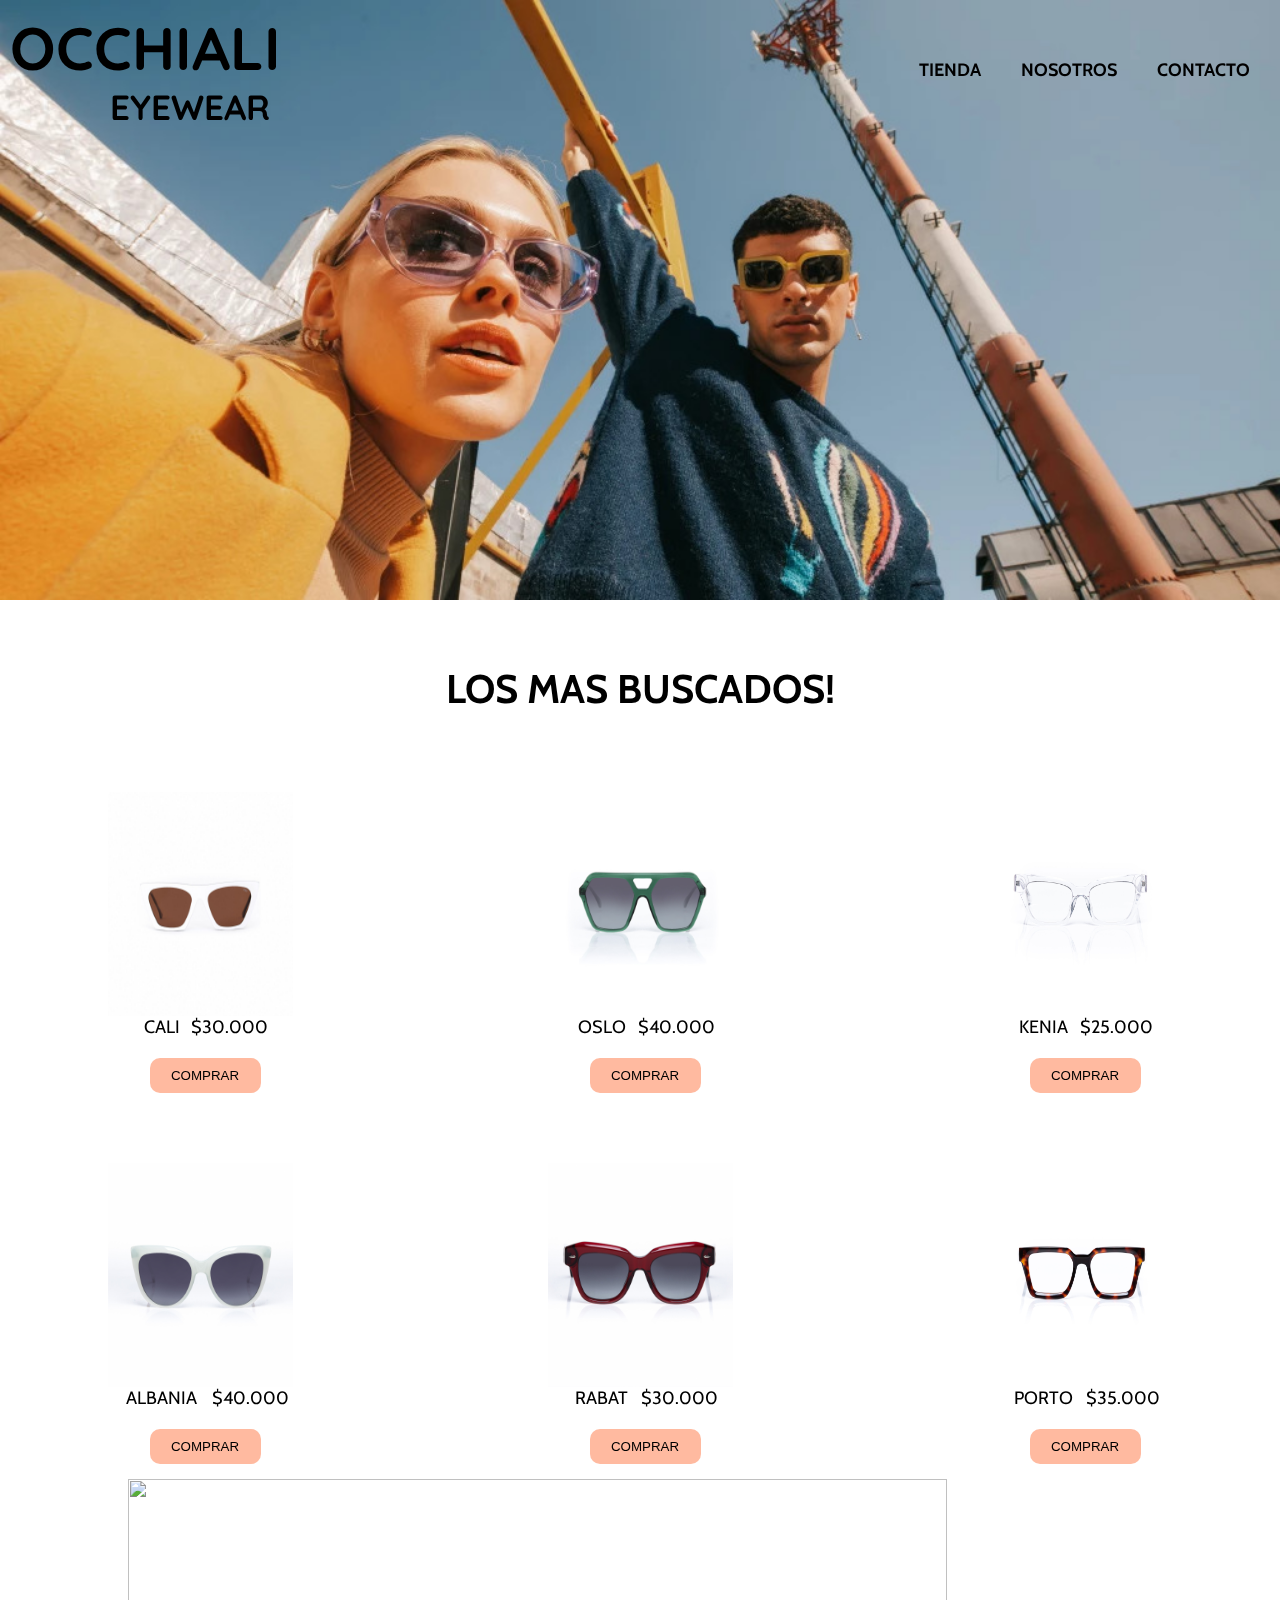
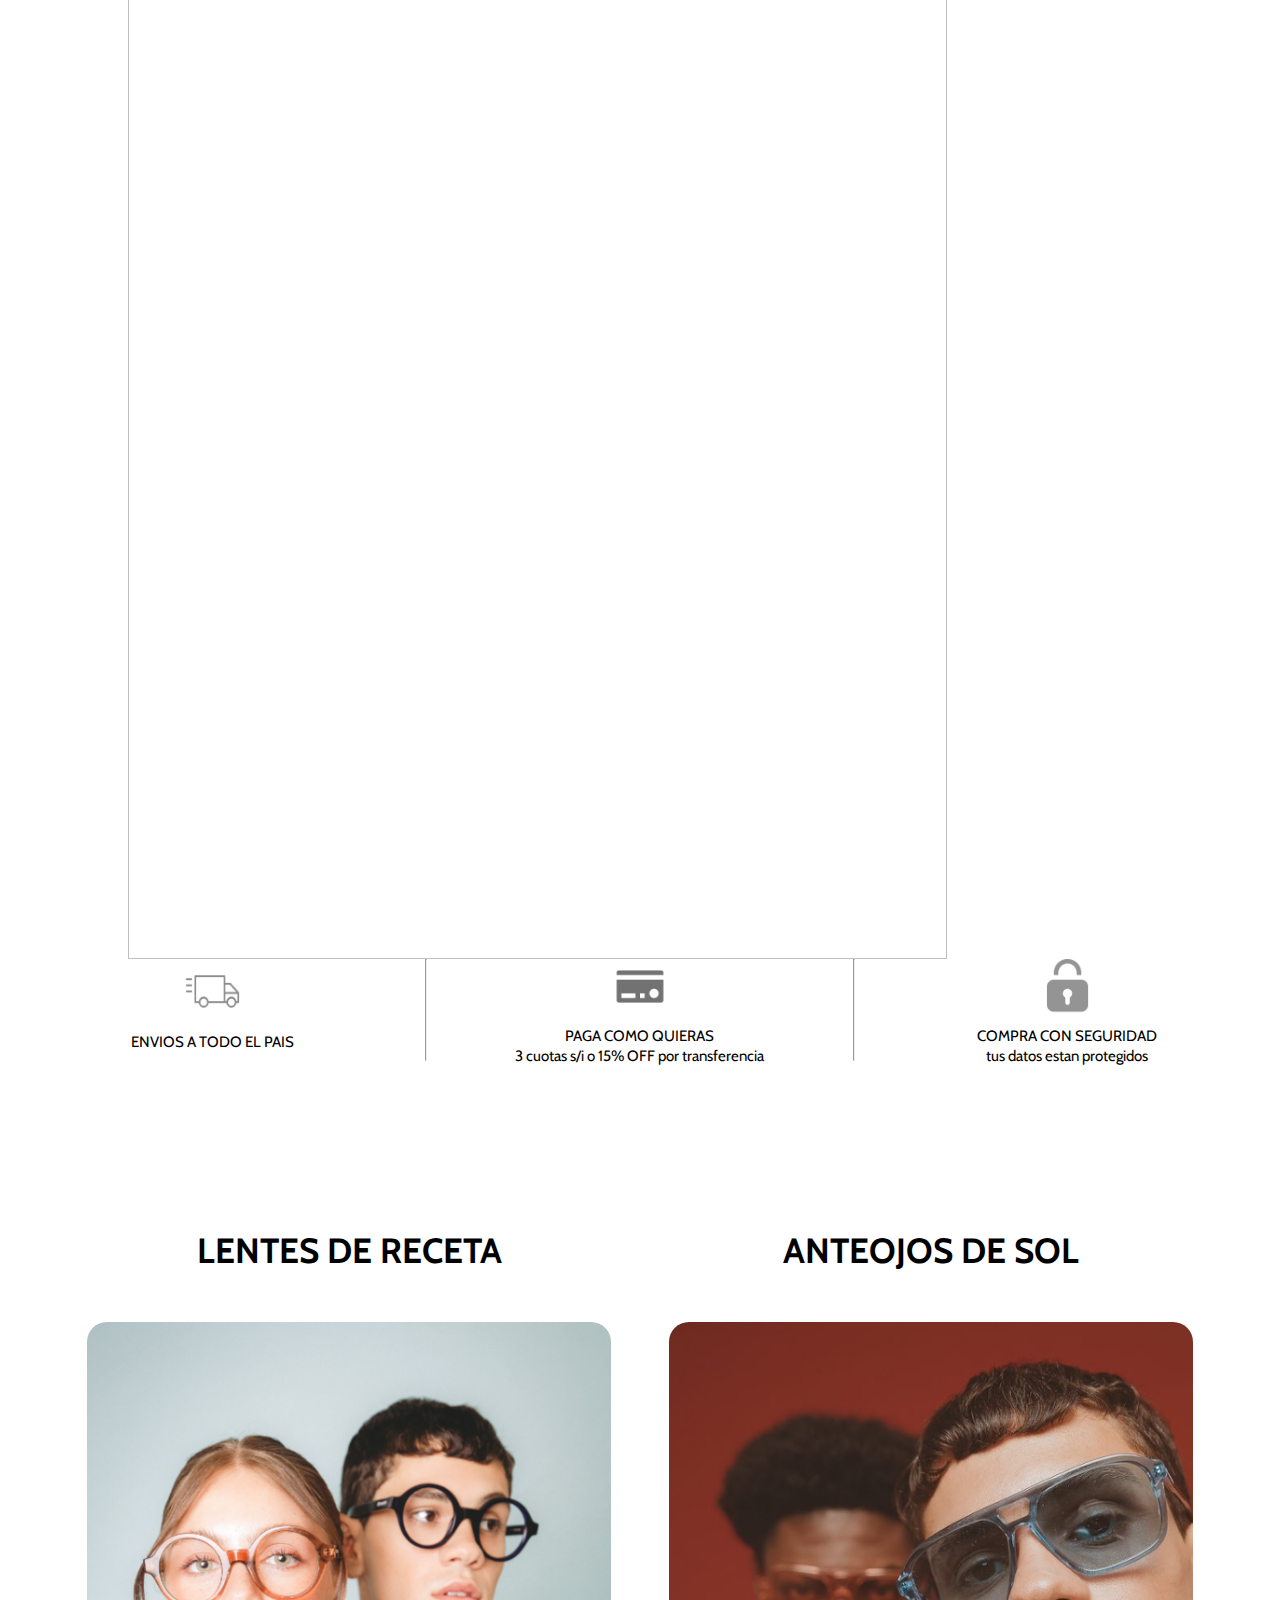
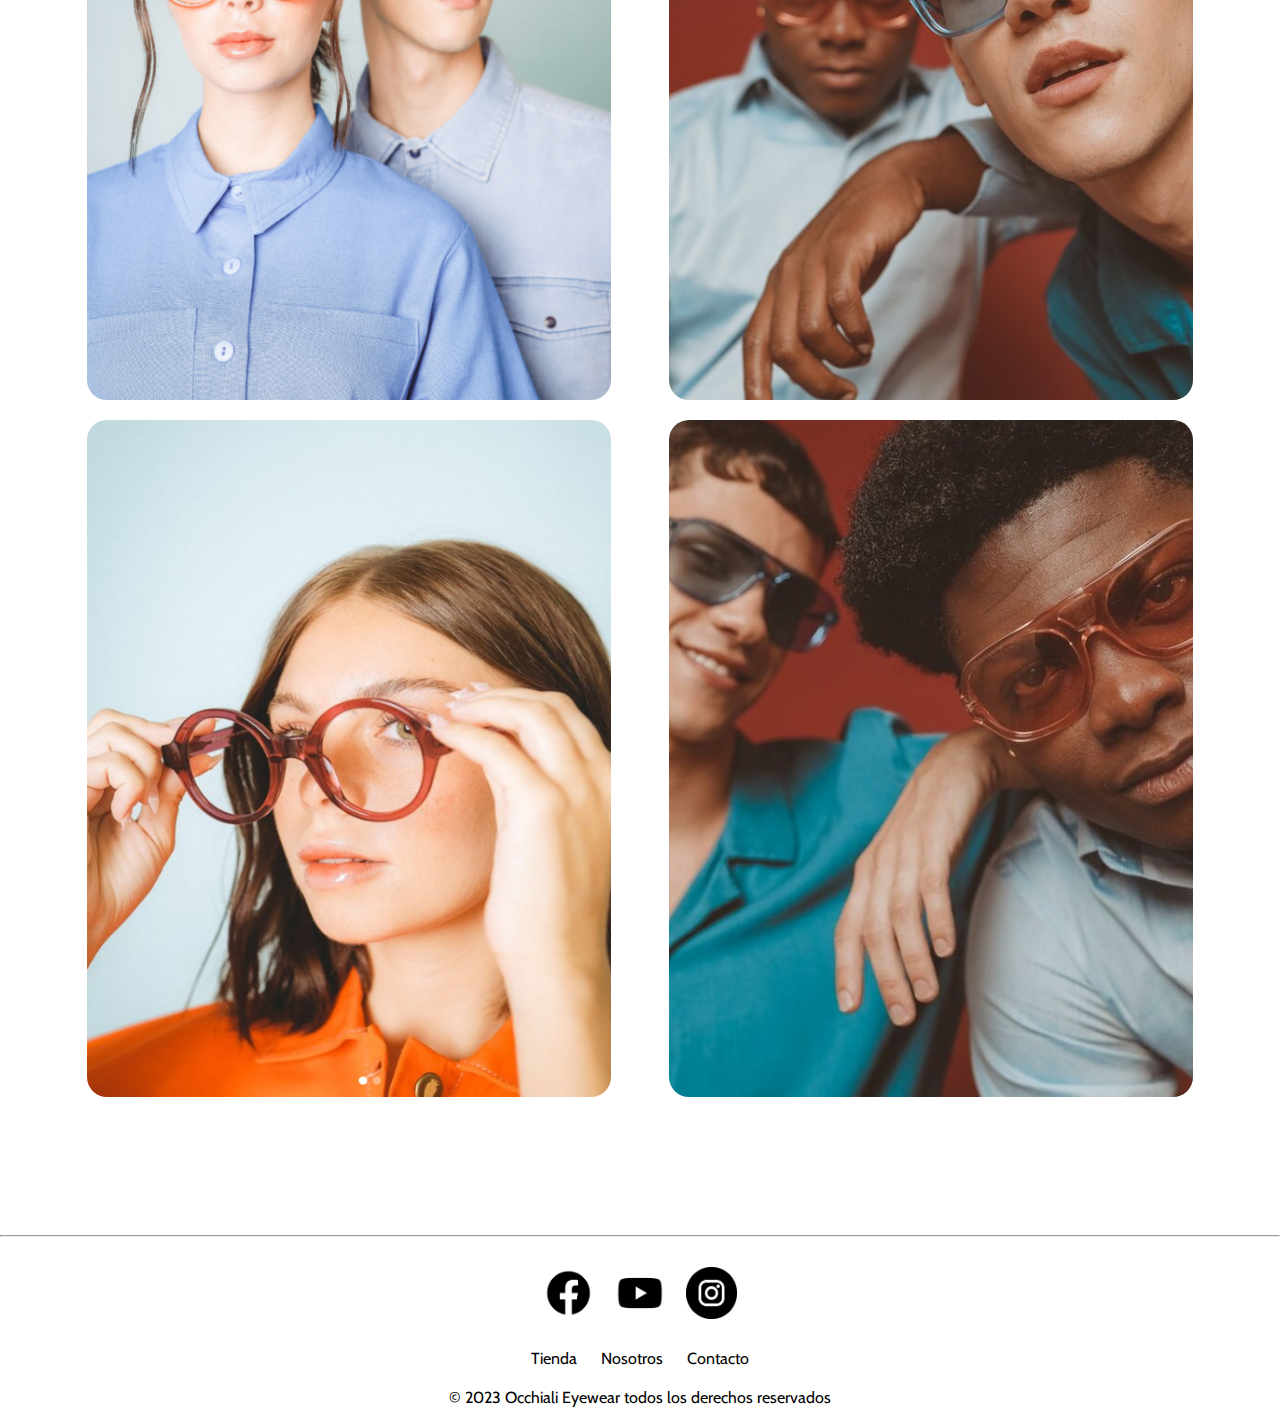
==== index.html @ 8b7335c8 "Inicio del index, actualizacion a responsive, inicio de page tienda" ====
<!DOCTYPE html>
<html lang="en">

<head>
    <meta charset="UTF-8">
    <meta http-equiv="X-UA-Compatible" content="IE=edge">
    <meta name="viewport" content="width=device-width, initial-scale=1.0">
    <!-- GOOGLE FONT -->
    <link rel="preconnect" href="https://fonts.googleapis.com">
    <link rel="preconnect" href="https://fonts.gstatic.com" crossorigin>
    <link href="https://fonts.googleapis.com/css2?family=Cabin:wght@500&display=swap" rel="stylesheet">
    <!-- ANIMACIONES -->
    <link href="https://unpkg.com/aos@2.3.1/dist/aos.css" rel="stylesheet">
    <!-- GOOGLE FONT -->
    <link rel="preconnect" href="https://fonts.googleapis.com">
    <link rel="preconnect" href="https://fonts.gstatic.com" crossorigin>
    <link href="https://fonts.googleapis.com/css2?family=Quicksand:wght@600&display=swap" rel="stylesheet">
    <link rel="shortcout icon" href="./img/icono.png">
    <!-- CSS -->
    <link rel="stylesheet" href="./css/style.css">
    <title>OCCHIALI EYEWEAR</title>
</head>

<body>

    <header>

        <!-- NAVEGADOR -->

        <nav data-aos="fade-right" data-aos-delay="130" data-aos-duration="1000" data-aos-easing="ease-in-out">

            <!-- TITULOS -->

            <div class="contenedorTitulo">
                <h1 class="titulo">OCCHIALI</h1>
                <h2 class="tituloDos">EYEWEAR</h2>
            </div>
            <ul>
                <li><a href="./pages/tienda.html" class="paginas">TIENDA</a></li>
                <li><a href="" class="paginas">NOSOTROS</a></li>
                <li><a href="" class="paginas">CONTACTO</a></li>
            </ul>
        </nav>

    </header>

    <!-- GRILLAS CON LOS LENTES MAS BUSCADOS  -->

    <div class="contenedorBuscado" data-aos="fade-right" data-aos-delay="130" data-aos-duration="1000"
        data-aos-easing="ease-in-out">
        <h3 class="buscado">LOS MAS BUSCADOS!</h3>
    </div>

    <main data-aos="fade-right" data-aos-delay="130" data-aos-duration="1000" data-aos-easing="ease-in-out">
        <div class="loMasBuscado">
            <div class="contenedorImg">
                <img src="./img/CALI.jpg" alt="CALI" class="imgBuscado">
                <img src="./img/CALI-DOS.jpg" alt="CALI" class="imgBuscado">
            </div>
            <div class="contenedorDescripcion">
                <p class="descripcion">CALI</p>
                <p class="descripcion">$30.000</p>
            </div>
            <button class="comprar">COMPRAR</button>
        </div>
        <div class="loMasBuscado">
            <div class="contenedorImg">
                <img src="./img/Oslo-C2-T1.jpg" alt="OSLO" class="imgBuscado">
                <img src="./img/Oslo-C2-T2.jpg" alt="OSLO" class="imgBuscado">
            </div>
            <div class="contenedorDescripcion">
                <p class="descripcion">OSLO</p>
                <p class="descripcion">$40.000</p>
            </div>
            <button class="comprar">COMPRAR</button>
        </div>
        <div class="loMasBuscado">
            <div class="contenedorImg">
                <img src="./img/Kenia-C3-T1-1536x1536.jpg" alt="KENIA" class="imgBuscado">
                <img src="./img/Kenia-C3-T2-1536x1536.jpg" alt="KENIA" class="imgBuscado">
            </div>
            <div class="contenedorDescripcion">
                <p class="descripcion">KENIA</p>
                <p class="descripcion">$25.000</p>
            </div>
            <button class="comprar">COMPRAR</button>
        </div>
        <div class="loMasBuscado">
            <div class="contenedorImg">
                <img src="./img/3R6A6145.jpg" alt="ALBANIA" class="imgBuscado">
                <img src="./img/Albania-C5-T2-web.jpg" alt="ALBANIA" class="imgBuscado">
            </div>
            <div class="contenedorDescripcion">
                <p class="descripcion">ALBANIA</p>
                <p class="descripcion">$40.000</p>
            </div>
            <button class="comprar">COMPRAR</button>
        </div>
        <div class="loMasBuscado">
            <div class="contenedorImg">
                <img src="./img/3R6A6156.jpg" alt="RABAT" class="imgBuscado">
                <img src="./img/Rabat-C4-T2-web.jpg" alt="RABAT" class="imgBuscado">
            </div>
            <div class="contenedorDescripcion">
                <p class="descripcion">RABAT</p>
                <p class="descripcion">$30.000</p>
            </div>
            <button class="comprar">COMPRAR</button>
        </div>
        <div class="loMasBuscado">
            <div class="contenedorImg">
                <img src="./img/Porto-C2-T1-1536x1536.jpg" alt="PORTO" class="imgBuscado">
                <img src="./img/Porto-C2-T2-1-1536x1536.jpg" alt="PORTO" class="imgBuscado">
            </div>
            <div class="contenedorDescripcion">
                <p class="descripcion">PORTO</p>
                <p class="descripcion">$35.000</p>
            </div>
            <button class="comprar">COMPRAR</button>
        </div>
    </main>

    <!-- COMPRAR EN TIENDA -->

    <section class="contenedorTienda">
        <div class="accesoTienda">
            <img src="./img/gift.gif" alt="" class="imgTienda">
            <a href="">
                <p class="textoTienda">COMPRAR EN TIENDA</p>
            </a>
        </div>
    </section>

    <!-- DETALLES DE LOS ENVIOS, PROMOCIONES DE PAGO Y SEGURIDAD DE LA PAGINA -->

    <section class="promocionContenedor">
        <div class="promocion">
            <img src="./img/icono-envios.png" alt="ENVIOS" class="imgPromocion">
            <p class="promocionInfo">ENVIOS A TODO EL PAIS</p>
        </div>

        <hr>

        <div class="promocion">
            <img src="./img/icono-pagos.png" alt="PAGOS" class="imgPromocion">
            <p class="promocionInfo">PAGA COMO QUIERAS</p>
            <p class="promocionInfo">3 cuotas s/i o 15% OFF por transferencia</p>
        </div>

        <hr>

        <div class="promocion">
            <img src="./img/icono-seguridad.png" alt="SEGURIDAD" class="imgPromocion">
            <p class="promocionInfo">COMPRA CON SEGURIDAD</p>
            <p class="promocionInfo">tus datos estan protegidos</p>
        </div>
    </section>

    <!-- GRILLA DE FOTOS -->

    <section class="contenedorGrillaFotos">
        <div class="grillaFotos">
            <p class="lentes">LENTES DE RECETA</p>
            <img src="./img/foto1.png" alt="" class="imgGrilla">
            <img src="./img/foto2.png" alt="" class="imgGrilla">
        </div>
        <div class="grillaFotos">
            <p class="lentes">ANTEOJOS DE SOL</p>
            <img src="./img/foto3.png" alt="" class="imgGrilla">
            <img src="./img/foto4.jpg" alt="" class="imgGrilla">
        </div>
    </section>

    <hr>

    <!-- FOOTER -->

    <footer>
        <div class="contenedorFooter">
            <div class="contenedorRedes">
                <img src="./img/facebook.png" alt="" class="redesImg">
                <img src="./img/youtube.png" alt="" class="redesImg">
                <img src="./img/instagram.png" alt="" class="redesImg">
            </div>
            <div class="contenedorPaginas">
                <a href="./pages/tienda.html" class="enlaces">Tienda</a>
                <a href="" class="enlaces">Nosotros</a>
                <a href="" class="enlaces">Contacto</a>
            </div>
            <div class="contenedorCopy">
                <p class="copy">&#169 2023 Occhiali Eyewear todos los derechos reservados</p>
            </div>
        </div>
    </footer>

    <script src="https://unpkg.com/aos@2.3.1/dist/aos.js"></script>
    <script>
        AOS.init();
    </script>

</body>

</html>
---- css/style.css ----
* {
    margin: 0;
    padding: 0;
    box-sizing: border-box;
}

body {
    font-family: 'Cabin', sans-serif;
    background-color: #fff;
}

header {
    width: 100%;
    height: 600px;
    background-image: url(../img/fotoHeader.jpg);
    background-repeat: no-repeat;
    background-size: 100%;
}

nav {
    display: flex;
    flex-direction: row;
    justify-content: space-between;
}

.contenedorTitulo {
    margin: 10px;
}

.titulo {
    font-family: 'Quicksand', sans-serif;
    font-size: 60px;
}

.tituloDos {
    font-family: 'Quicksand', sans-serif;
    font-size: 35px;
    margin-left: 100px;
}

ul {
    display: flex;
    align-items: center;
    padding: 10px;
}

li {
    list-style: none;
}

.paginas {
    color: black;
    text-decoration: none;
    margin: 20px;
    font-weight: bold;
    font-size: 18px;
}

.paginas:hover {
    text-decoration: line-through;
    color: #fff;
}

/* GRILLA LOS ANTEOJOS MAS BUSCADOS */

.contenedorBuscado {
    display: flex;
    justify-content: center;
    margin-bottom: 5%;
    margin-top: 5%;
}

.buscado {
    font-size: 40px;
}

main {
    display: grid;
    grid-template-columns: repeat(3, 1fr);
    grid-template-rows: auto;
    gap: 40px;
}

.loMasBuscado {
    height: 100%;
    display: flex;
    flex-direction: column;
    align-items: center;
    padding: 15px; 
}

.contenedorImg {
    width: 100%;
    height: 230px;
    overflow: hidden;
    position: relative;
    display: flex;
    justify-content: center;
}

.imgBuscado {
    width: 50%;
    height: 100%;
}

.imgBuscado:nth-child(2) {
    position: absolute;
    opacity: 0;
    transition: 0.5s all;
}

.contenedorImg:hover .imgBuscado:nth-child(2) {
    opacity: 1;
    top: 0;
}

.contenedorDescripcion {
    display: flex;
    flex-direction: row;
    gap: 10%;
}

.descripcion {
    font-size: 18px;
    display: flex;
    justify-content: center;
}

.comprar {
    width: 30%;
    height: 12%;
    margin-top: 20px;
    margin-left: 10px;
    padding: 7px;
    border-radius: 10px;
    background-color: rgba(255, 127, 80, 0.543);
    border: none;
}

.comprar:hover {
    background-color: rgba(95, 158, 160, 0.482);
    cursor: pointer;
}

/* ACCESO A LA TIENDA */

.contenedorTienda {
    height: 50%;
}

.accesoTienda {
    position: relative;
    display: flex;
    height: 120vh;
    justify-content: center;
}

.imgTienda {
    width: 80%;
    height: 100%;
}

.textoTienda {
    position: absolute;
    top: 45%;
    left: 32%;
    color: #fff;
    font-size: 50px;
    font-weight: bold;
}

.textoTienda:hover {
    color: black;
}

/* PROMOCION ENVIO GARTIS, DESCUENTO Y SEGURIDAD EN LA PAGINA */

.promocionContenedor {
    margin-bottom: 10%;
    display: flex;
    flex-direction: row;
    justify-content: space-around;
}

.promocion {
    display: flex;
    align-items: center;
    flex-direction: column;
    gap: 10px;
}

.imgPromocion {
    width: 13%;
    height: 60%;
    margin-bottom: 7px;
}

.promocionInfo {
    font-size: 15px;
    line-height: 10px;
}

/* GRILLA DE IMAGENES DE CAMPAÑAS */

.contenedorGrillaFotos {
    display: flex;
    flex-direction: row;
    justify-content: center;
    margin-top: 7%;
    margin-bottom: 10%;
}

.lentes {
    font-size: 35px;
    margin: 40px;
    font-weight: bold;
}

.grillaFotos {
    display: flex;
    flex-direction: column;
    align-items: center;
}

.imgGrilla {
    margin: 10px;
    height: 50%;
    width: 90%;
    border-radius: 20px;
}

/* FOOTER */

.contenedorFooter {
    display: flex;
    flex-direction: column;
    align-items: center;
}

.contenedorRedes {
    display: flex;
    justify-content: center;
    margin: 20px;
}

.redesImg {
    width: 7%;
    margin: 10px;
}

.enlaces {
    text-decoration: none;
    color: black;
    margin: 10px;
}

.enlaces:hover {
    color: rgba(0, 0, 0, 0.311);
}

.contenedorCopy {
    margin: 20px;
}

/* TIENDA */

.tienda {
    margin-top: 20px;
    margin-bottom: 100px;
}


/* RESPONSIVE */

@media (max-width: 768px) {
    header {
        width: 100%;
        height: 270px;
    }

    nav {
        display: flex;
        flex-direction: column;
        align-items: center;
    }

    .titulo {
        font-size: 40px;
    }

    .tituloDos {
        font-size: 20px;
    }

    .paginas {
        font-size: 10px;
    }

    .contenedorBuscado {
        margin: 0;
    }

    .buscado {
        font-size: 25px;
    }

    main {
        display: grid;
        grid-template-columns: repeat(1,1fr);
        margin-top: 20px;
        gap: 0;
    }

    .loMasBuscado {
        width: 80%;
        height: 90%;
        margin-left: 10%;
    }

    .imgBuscado {
        width: 70%;
    }

    .descripcion {
        font-size: 15px;
    }

    .contenedorTienda {
        height: 40vh;
    }

    .accesoTienda {
        height: 100%;
    }

    .imgTienda {
        width: 90%;
        height: 40vh;
    }

    .textoTienda {
        width: 100%;
        font-size: 25px;
        text-align: center;
        margin-top: 10px;
        left: 5%;
    }

    .imgPromocion {
        width: 30%;
        height: 40%;
    }

    .promocionContenedor {
        margin: 10px;
    }

    .promocionInfo {
        font-size: 10px;
        text-align: center;
    }

    .lentes {
        font-size: 25px;
        text-align: center;
    }

    .enlaces {
        text-align: center;
    }

    .copy {
        text-align: center;
    }

    .contenedorPaginas {
        display: flex;
        flex-direction: column;
    }
}
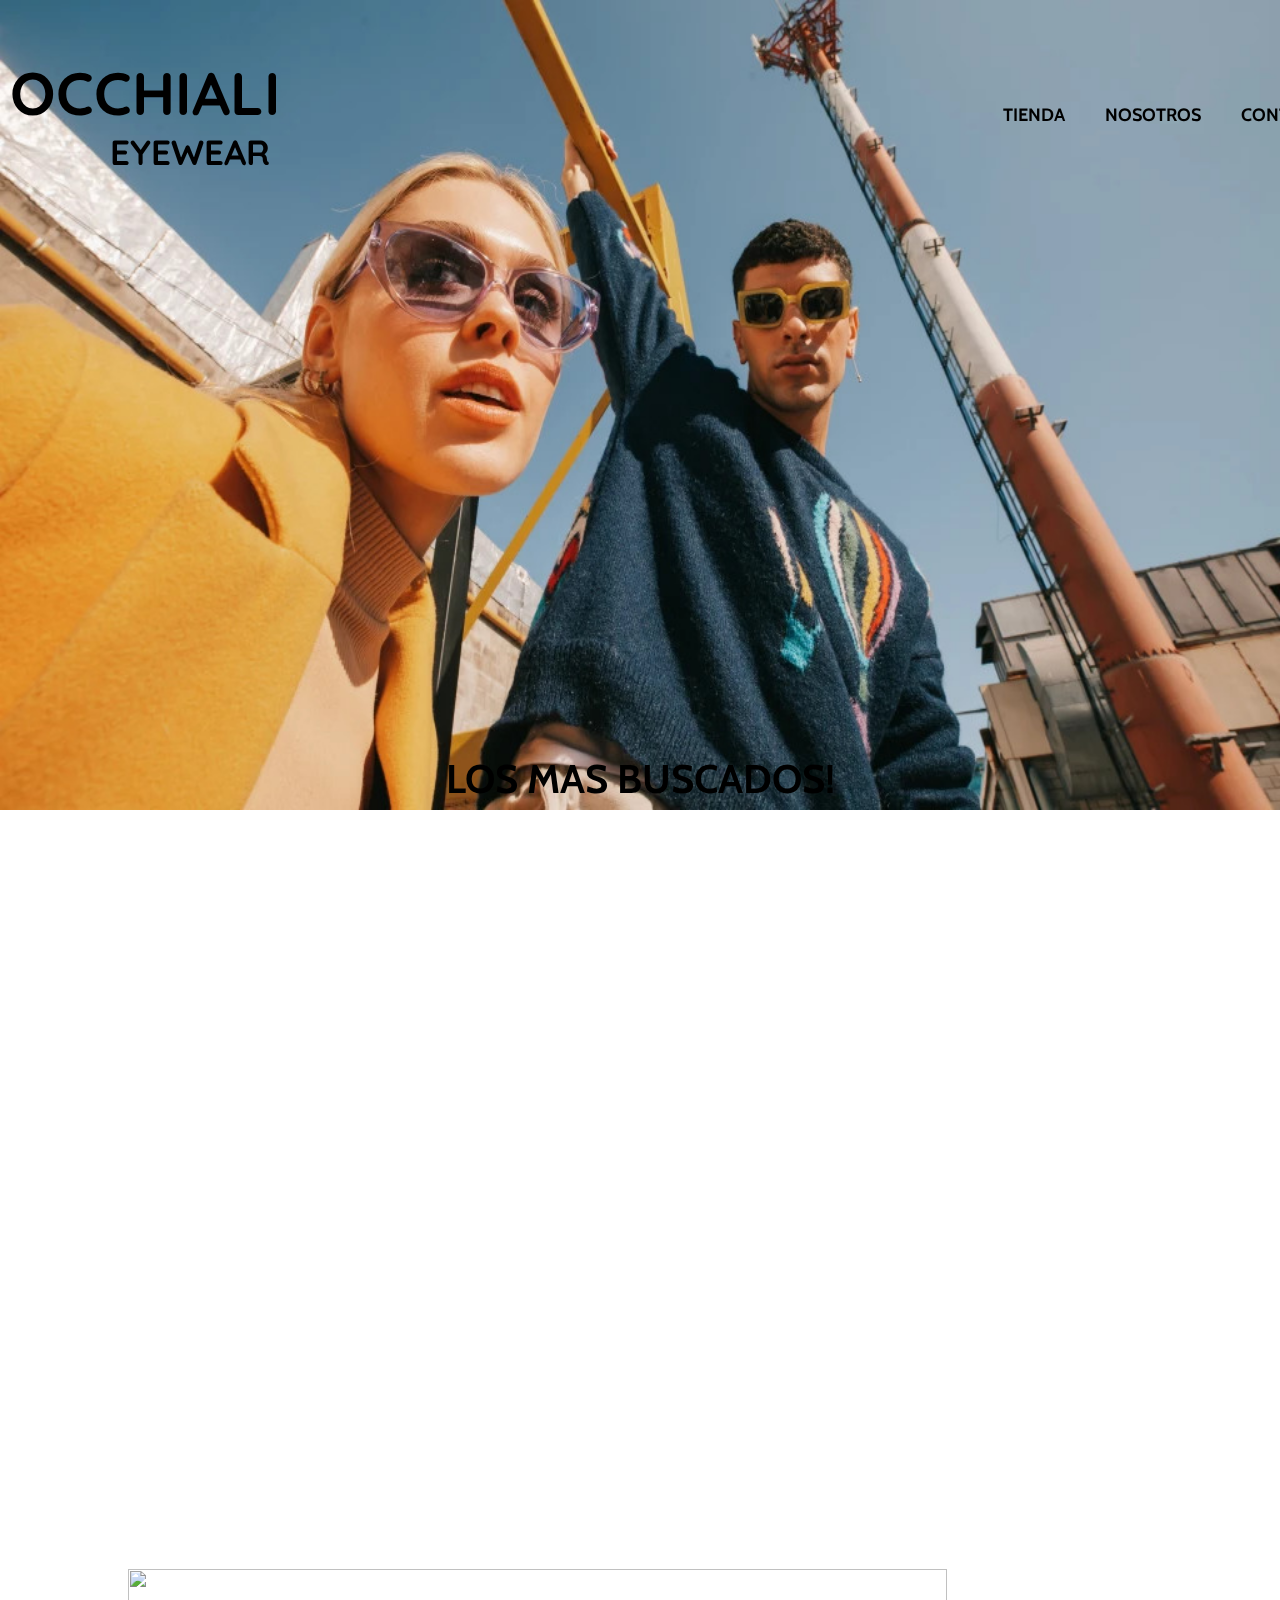
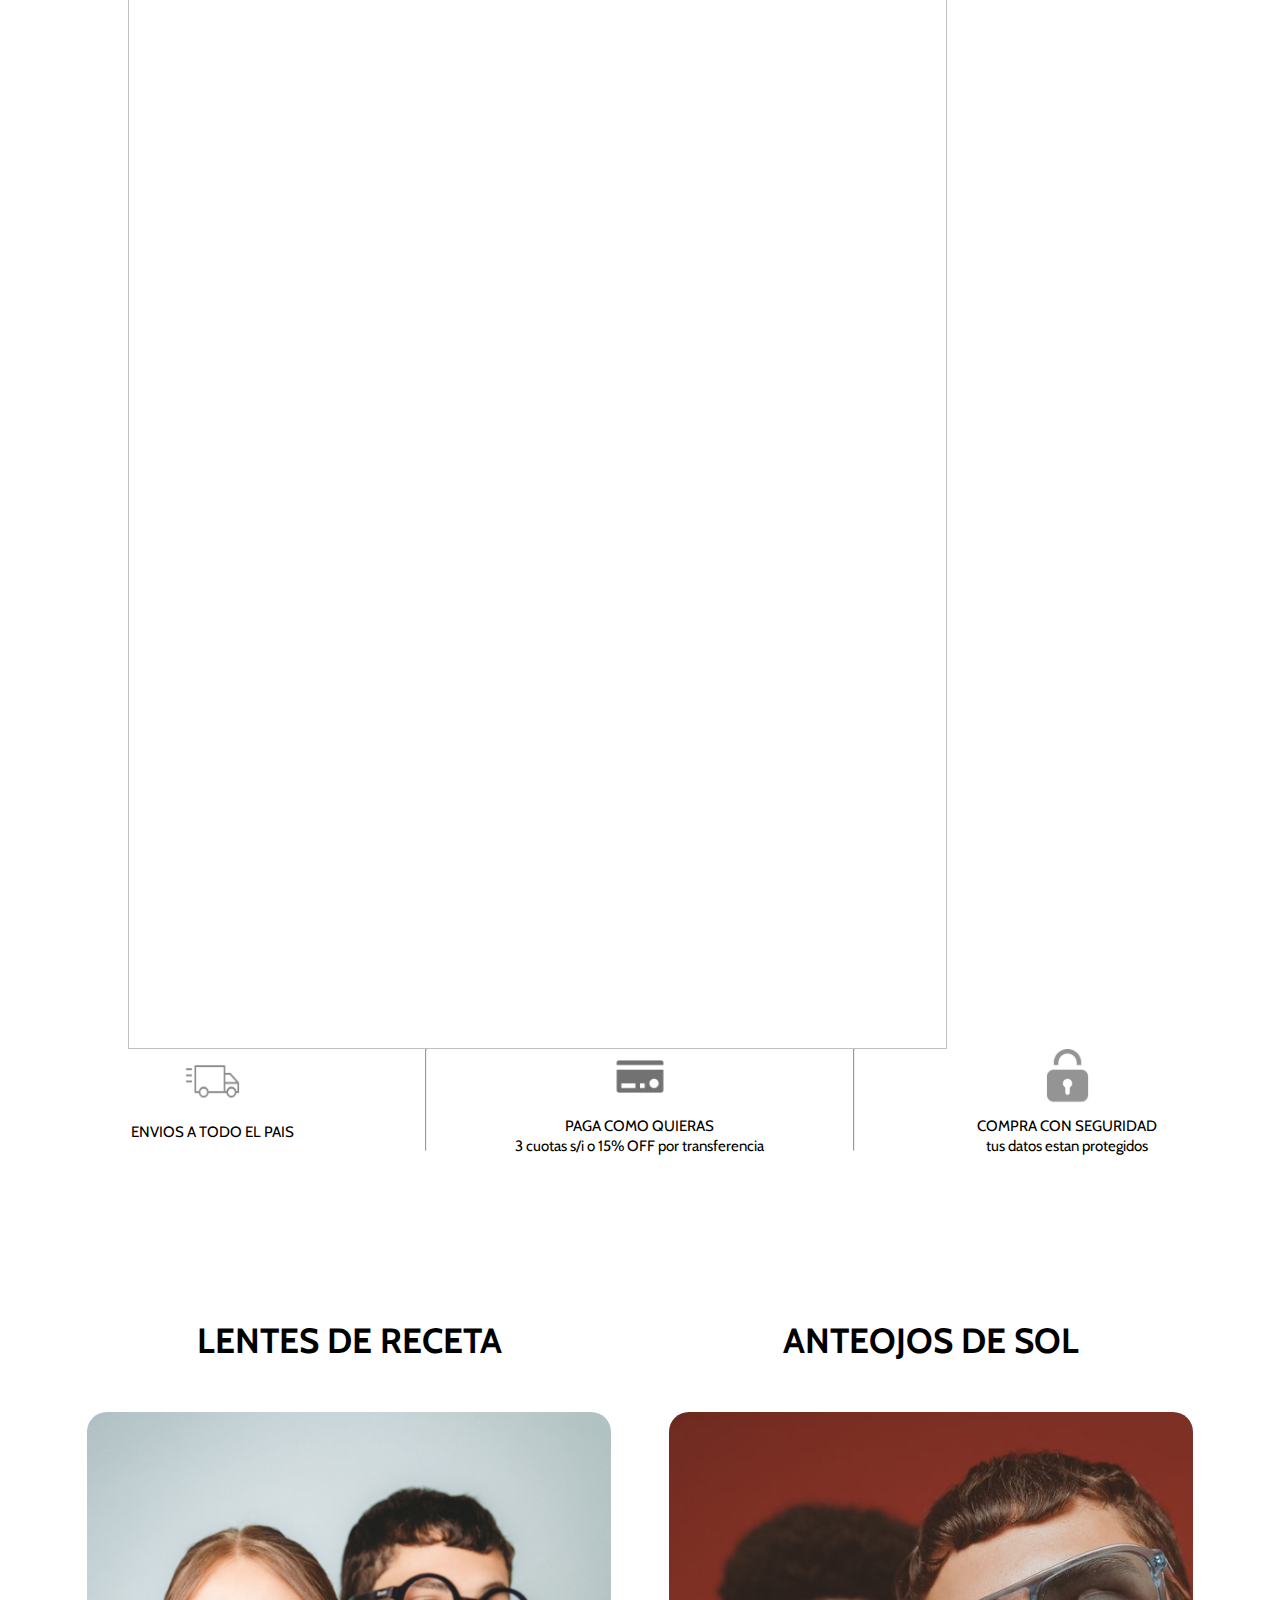
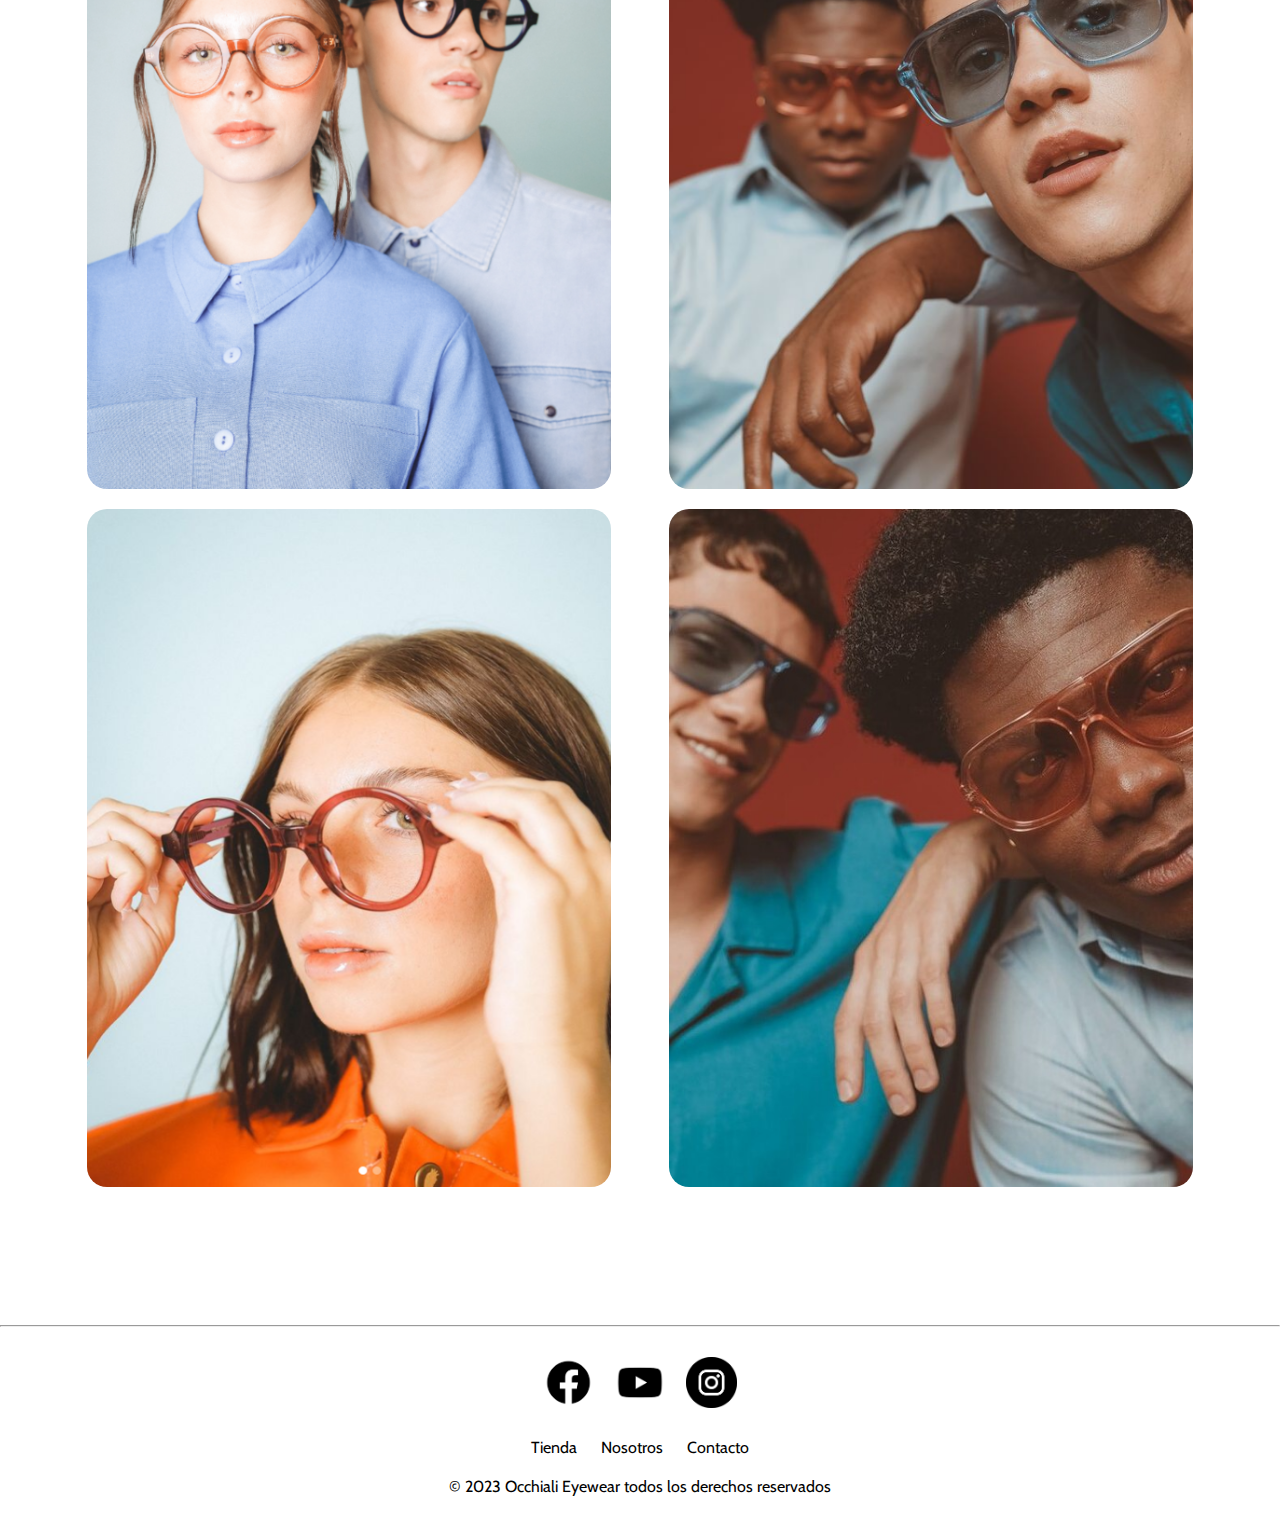
==== commit 638a66a7: "Inicio de las pages nosotros y contacto, actualizacion a responsive" ====
--- a/index.html
+++ b/index.html
@@ -24,6 +24,9 @@
 <body>
 
     <header>
+        <div class="contenedorImgHeader">
+            <img src="./img/fotoHeader.jpg" alt="" class="imgHeader">
+        </div>
 
         <!-- NAVEGADOR -->
 
@@ -36,9 +39,15 @@
                 <h2 class="tituloDos">EYEWEAR</h2>
             </div>
             <ul>
-                <li><a href="./pages/tienda.html" class="paginas">TIENDA</a></li>
-                <li><a href="" class="paginas">NOSOTROS</a></li>
-                <li><a href="" class="paginas">CONTACTO</a></li>
+                <li>
+                    <a href="./pages/tienda.html" class="paginas">TIENDA</a>
+                </li>
+                <li>
+                    <a href="./pages/nosotros.html" class="paginas">NOSOTROS</a>
+                </li>
+                <li>
+                    <a href="./pages/contacto.html" class="paginas">CONTACTO</a>
+                </li>
             </ul>
         </nav>
 
@@ -125,7 +134,7 @@
     <section class="contenedorTienda">
         <div class="accesoTienda">
             <img src="./img/gift.gif" alt="" class="imgTienda">
-            <a href="">
+            <a href="./pages/tienda.html">
                 <p class="textoTienda">COMPRAR EN TIENDA</p>
             </a>
         </div>
@@ -184,8 +193,8 @@
             </div>
             <div class="contenedorPaginas">
                 <a href="./pages/tienda.html" class="enlaces">Tienda</a>
-                <a href="" class="enlaces">Nosotros</a>
-                <a href="" class="enlaces">Contacto</a>
+                <a href="./pages/nosotros.html" class="enlaces">Nosotros</a>
+                <a href="./pages/contacto.html" class="enlaces">Contacto</a>
             </div>
             <div class="contenedorCopy">
                 <p class="copy">&#169 2023 Occhiali Eyewear todos los derechos reservados</p>
--- a/css/style.css
+++ b/css/style.css
@@ -12,15 +12,21 @@
 header {
     width: 100%;
     height: 600px;
-    background-image: url(../img/fotoHeader.jpg);
     background-repeat: no-repeat;
     background-size: 100%;
 }
 
+.imgHeader {
+    width: 100%;
+    height: 90vh;
+}
+
 nav {
     display: flex;
     flex-direction: row;
-    justify-content: space-between;
+    position: absolute;
+    z-index: 1;
+    top: 5%;
 }
 
 .contenedorTitulo {
@@ -42,6 +48,7 @@
     display: flex;
     align-items: center;
     padding: 10px;
+    margin-left: 100%;
 }
 
 li {
@@ -57,7 +64,6 @@
 }
 
 .paginas:hover {
-    text-decoration: line-through;
     color: #fff;
 }
 
@@ -67,7 +73,7 @@
     display: flex;
     justify-content: center;
     margin-bottom: 5%;
-    margin-top: 5%;
+    margin-top: 12%;
 }
 
 .buscado {
@@ -86,7 +92,7 @@
     display: flex;
     flex-direction: column;
     align-items: center;
-    padding: 15px; 
+    padding: 15px;
 }
 
 .contenedorImg {
@@ -264,9 +270,130 @@
 
 /* TIENDA */
 
+.headerPages {
+    height: 27vh;
+    background-color: black;
+}
+
+.contenedorTituloPages {
+    margin: 10px;
+}
+
+.tituloPages {
+    font-family: 'Quicksand', sans-serif;
+    font-size: 60px;
+    color: #fff;
+}
+
+.tituloDosPages {
+    font-family: 'Quicksand', sans-serif;
+    font-size: 35px;
+    margin-left: 100px;
+    color: #fff;
+}
+
+.paginasPages {
+    color: #fff;
+    text-decoration: none;
+    margin: 20px;
+    font-weight: bold;
+    font-size: 18px;
+}
+
+.paginasPages:hover {
+    color: #ffffff4e;
+}
+
 .tienda {
-    margin-top: 20px;
     margin-bottom: 100px;
+}
+
+/* NOSOTROS */
+
+.nosotros {
+    display: flex;
+    flex-direction: row;
+    margin: 20px;
+}
+
+.imgNosotros {
+    height: 80vh;
+    border-radius: 10px;
+}
+
+.contenedorTexto {
+    display: flex;
+    flex-direction: column;
+    justify-content: center;
+}
+
+.nosotrosTexto {
+    font-size: 20px;
+    text-align: justify;
+    margin: 10px;
+}
+
+.contenedorLocales {
+    display: flex;
+    flex-direction: column;
+    align-items: center;
+    margin-top: 5%;
+    margin-bottom: 5%;
+}
+
+.infoLocales {
+    font-size: 30px;
+    margin-bottom: 20px;
+}
+
+.contenedorLocalesInfo {
+    display: flex;
+    flex-direction: row;
+    align-content: space-between;
+}
+
+.locales {
+    margin: 50px;
+    text-align: center;
+}
+
+/* CONTACTO */
+
+h4 {
+    font-size: 30px;
+    text-align: center;
+    margin: 20px;
+    margin-bottom: 20px;
+}
+
+form {
+    display: flex;
+    flex-direction: column;
+    width: 30%;
+    margin: 20px;
+}
+
+label {
+    margin: 5px;
+}
+
+input {
+    margin: 5px;
+    padding: 10px;
+}
+
+.enviar {
+    width: 20%;
+    margin: 10px 0px;
+    padding: 7px;
+    border: none;
+    background-color: rgba(255, 127, 80, 0.543);
+    cursor: pointer;
+    border-radius: 10px;
+}
+
+.enviar:hover {
+    background-color: rgba(95, 158, 160, 0.482);
 }
 
 
@@ -275,13 +402,18 @@
 @media (max-width: 768px) {
     header {
         width: 100%;
-        height: 270px;
+        height: 200px;
+    }
+
+    .imgHeader {
+        height: 30vh;
     }
 
     nav {
         display: flex;
         flex-direction: column;
         align-items: center;
+        width: 100%;
     }
 
     .titulo {
@@ -292,12 +424,16 @@
         font-size: 20px;
     }
 
+    ul {
+        margin-left: 0;
+    }
+
     .paginas {
-        font-size: 10px;
+        font-size: 13px;
     }
 
     .contenedorBuscado {
-        margin: 0;
+        margin-top: 30%;
     }
 
     .buscado {
@@ -306,8 +442,7 @@
 
     main {
         display: grid;
-        grid-template-columns: repeat(1,1fr);
-        margin-top: 20px;
+        grid-template-columns: repeat(1, 1fr);
         gap: 0;
     }
 
@@ -377,4 +512,68 @@
         display: flex;
         flex-direction: column;
     }
+
+    /* HEADER PAGES */
+
+    .tituloPages {
+        font-size: 40px;
+    }
+
+    .tituloDosPages {
+        font-size: 20px;
+    }
+
+    .paginasPages {
+        font-size: 13px;
+    }
+
+    /* NOSOTROS */
+
+    .imgNosotros {
+        width: 100%;
+        height: 50%;
+    }
+
+    .nosotros {
+        display: flex;
+        flex-direction: column;
+    }
+
+    .contenedorTexto {
+        margin-top: 20px;
+    }
+
+    .contenedorLocales {
+        margin-top: 10%;
+    }
+
+    .infoLocales {
+        font-size: 25px;
+        text-align: center;
+    }
+
+    .contenedorLocalesInfo {
+        display: flex;
+        flex-direction: column;
+        text-align: center;
+    }
+
+    .locales {
+        margin: 10px;
+    }
+
+    /* CONTACTO */
+
+    h4 {
+        font-size: 25px;
+    }
+
+    form {
+        width: 80%;
+    }
+
+    input {
+        width: 100%;
+    }
+
 }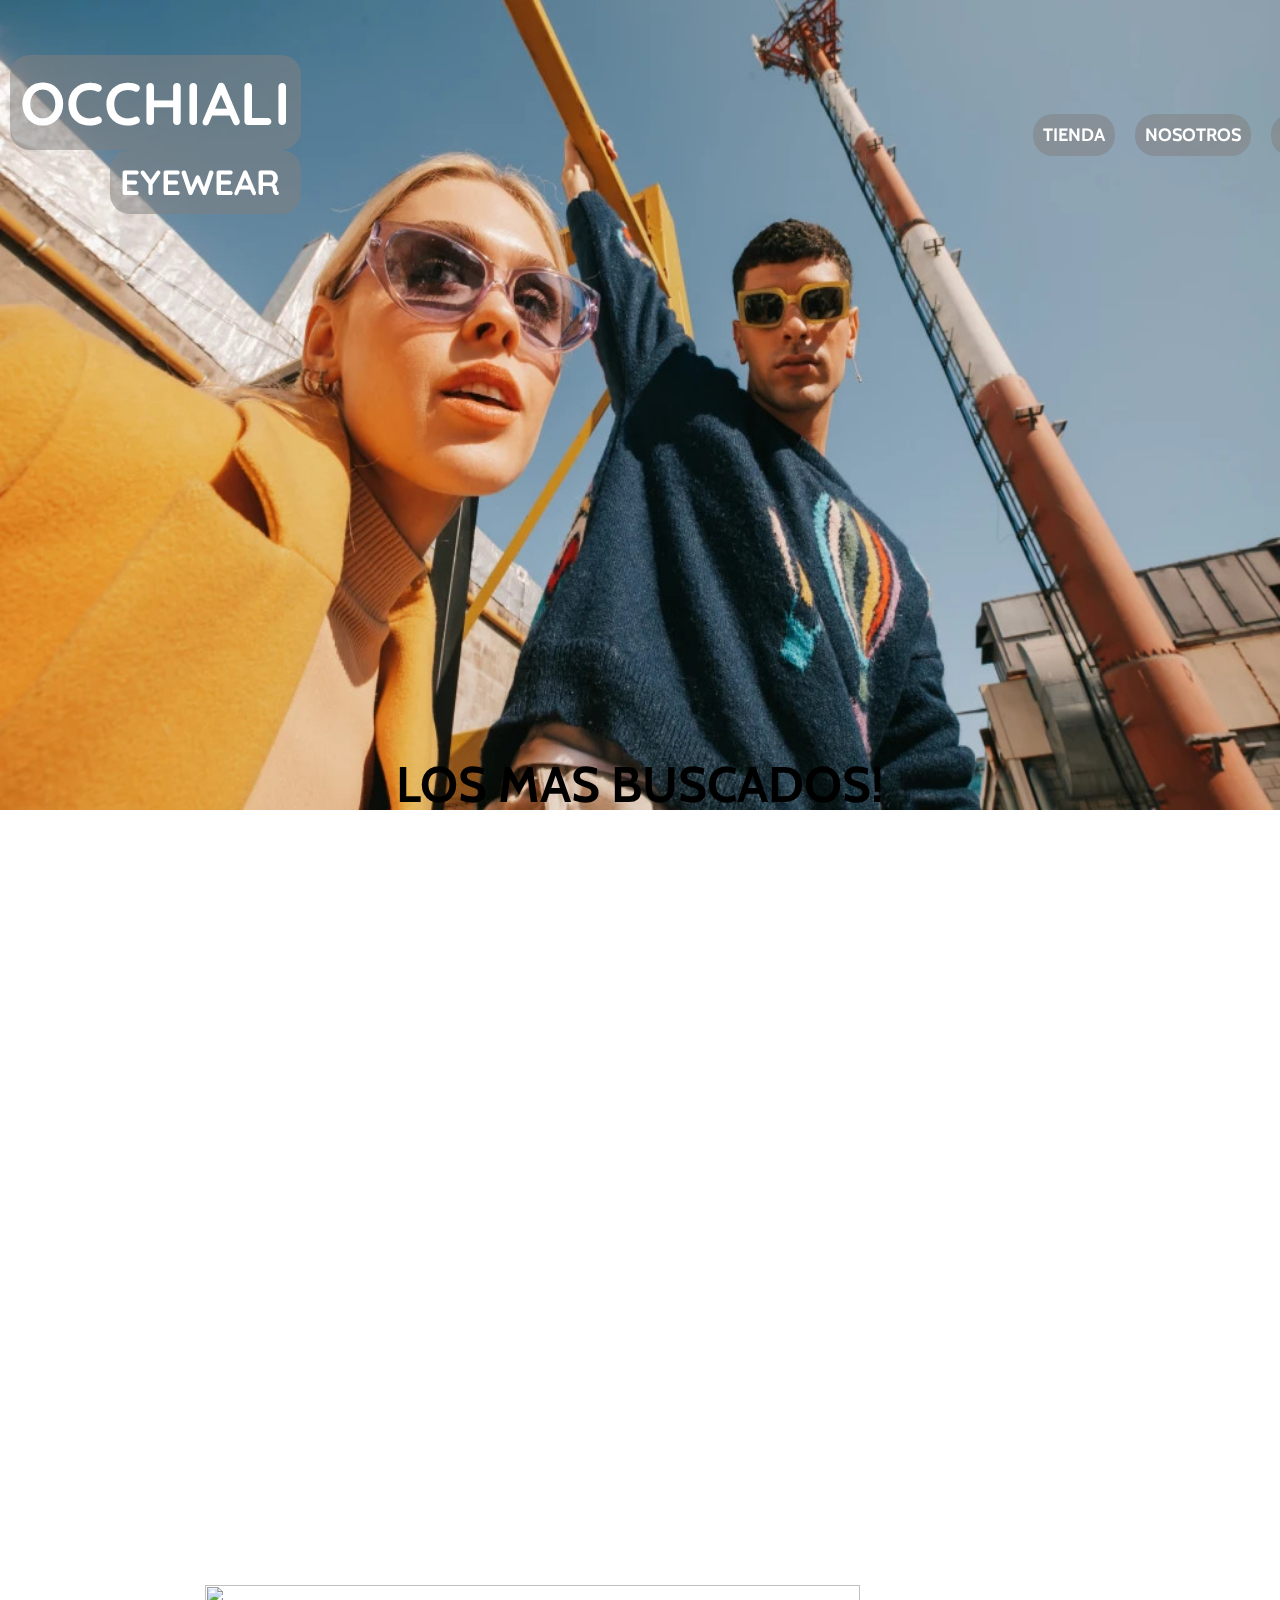
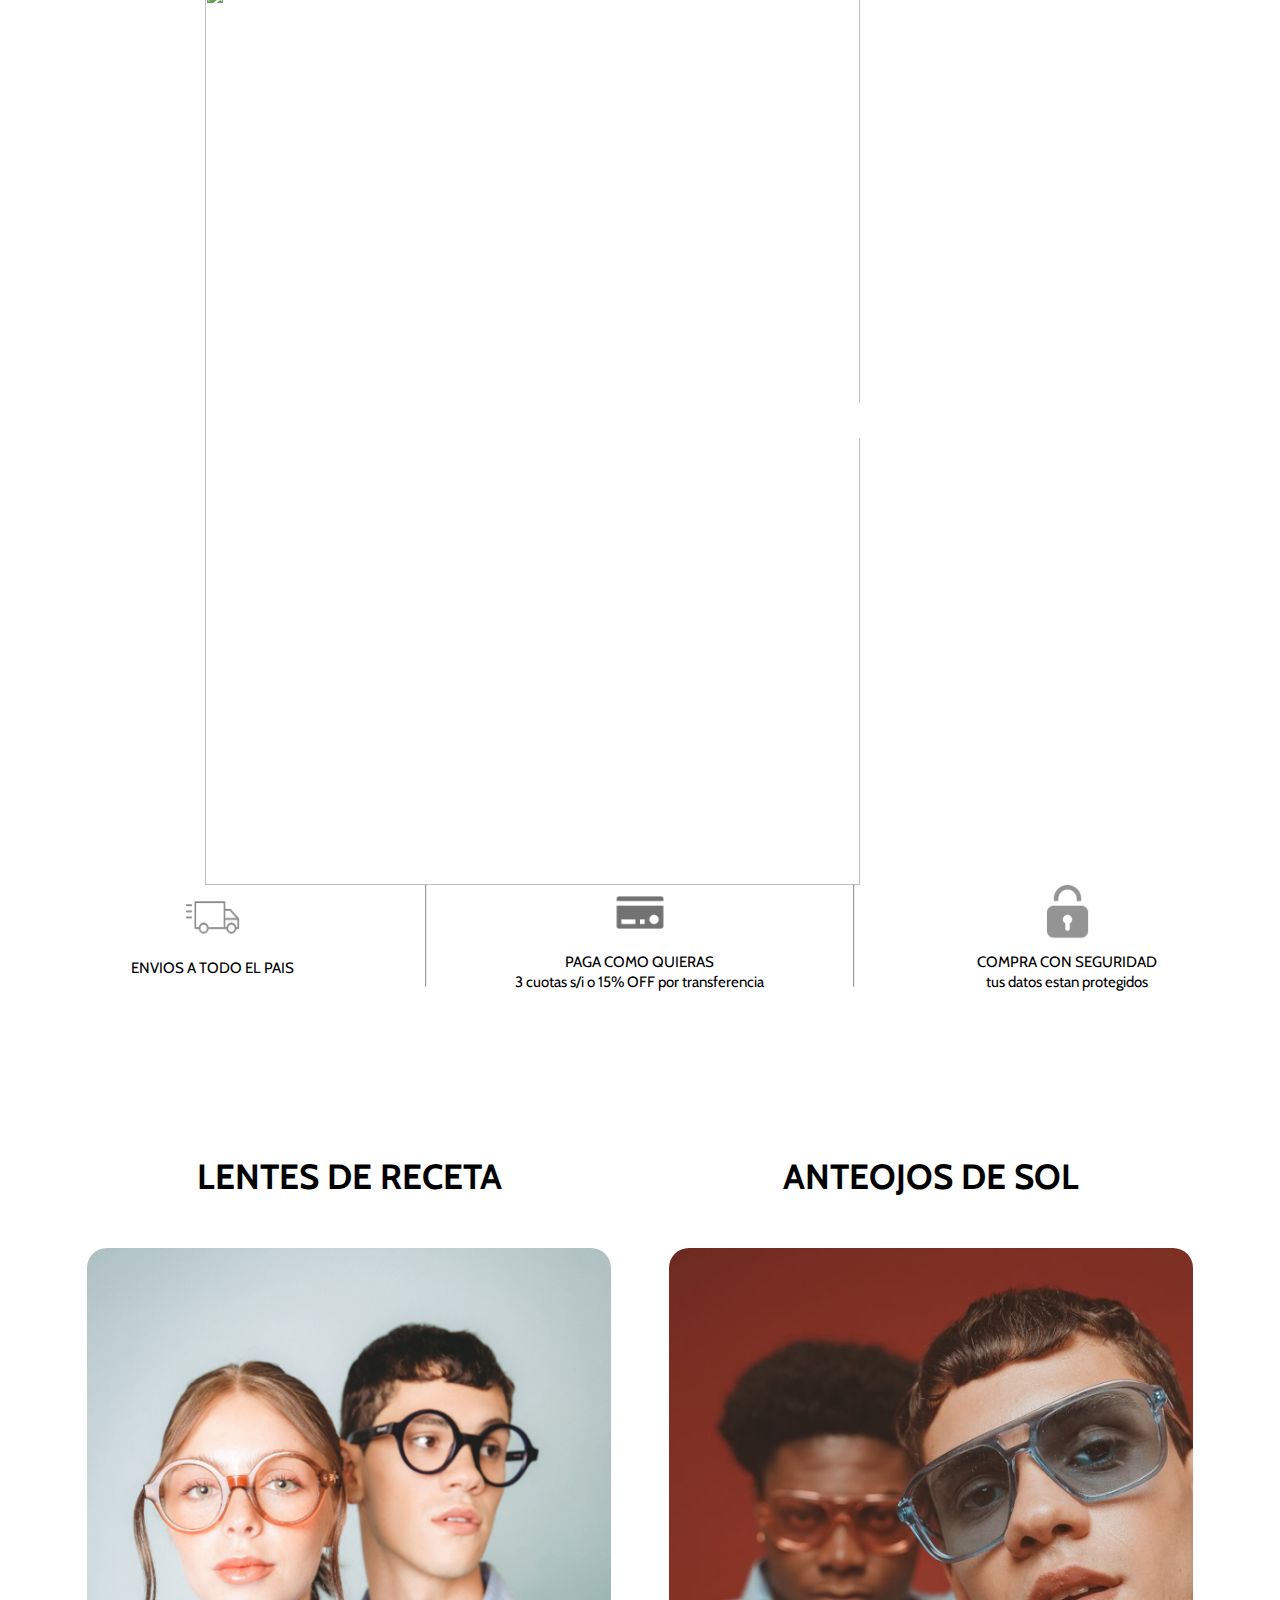
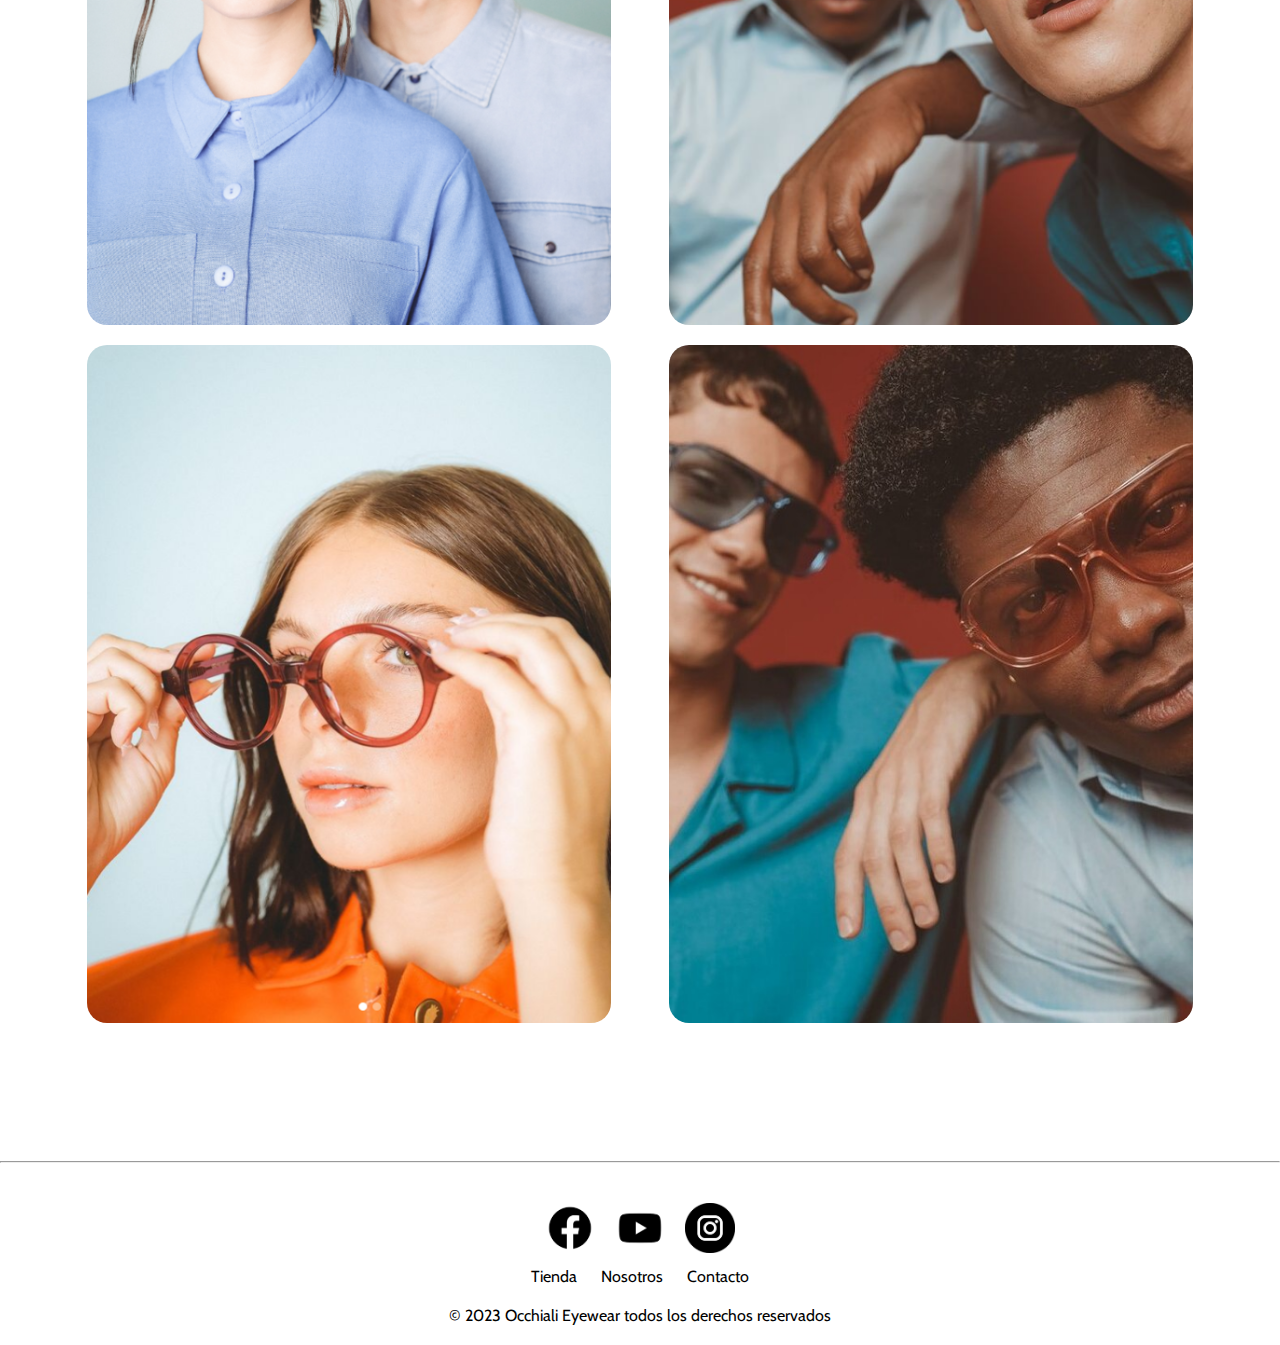
==== commit f3590a53: "Actualizacion de las pages nosotros y contacto" ====
--- a/index.html
+++ b/index.html
@@ -127,6 +127,28 @@
             </div>
             <button class="comprar">COMPRAR</button>
         </div>
+        <div class="loMasBuscado">
+            <div class="contenedorImg">
+                <img src="./img/POSITANO.jpg" alt="POSSITANI" class="imgBuscado">
+                <img src="./img/POSITANO-DOS.jpg" alt="POSITANO" class="imgBuscado">
+            </div>
+            <div class="contenedorDescripcion">
+                <p class="descripcion">POSITANO</p>
+                <p class="descripcion">$44.000</p>
+            </div>
+            <button class="comprar">COMPRAR</button>
+        </div>
+        <div class="loMasBuscado">
+            <div class="contenedorImg">
+                <img src="./img/GLASGLOW.jpg" alt="GLASGLOW" class="imgBuscado">
+                <img src="./img/GLASGLOW-DOS.jpg" alt="GLASGLOW" class="imgBuscado">
+            </div>
+            <div class="contenedorDescripcion">
+                <p class="descripcion">GLASGLOW</p>
+                <p class="descripcion">$35.000</p>
+            </div>
+            <button class="comprar">COMPRAR</button>
+        </div>
     </main>
 
     <!-- COMPRAR EN TIENDA -->
@@ -187,9 +209,15 @@
     <footer>
         <div class="contenedorFooter">
             <div class="contenedorRedes">
-                <img src="./img/facebook.png" alt="" class="redesImg">
-                <img src="./img/youtube.png" alt="" class="redesImg">
-                <img src="./img/instagram.png" alt="" class="redesImg">
+                <a href="https://www.facebook.com/" class="contenedorEnlaces">
+                    <img src="./img/facebook.png" alt="" class="redesImg">
+                </a>
+                <a href="https://www.youtube.com/" class="contenedorEnlaces">
+                    <img src="./img/youtube.png" alt="" class="redesImg">
+                </a>
+                <a href="https://www.instagram.com/" class="contenedorEnlaces">
+                    <img src="./img/instagram.png" alt="" class="redesImg">
+                </a>
             </div>
             <div class="contenedorPaginas">
                 <a href="./pages/tienda.html" class="enlaces">Tienda</a>
--- a/css/style.css
+++ b/css/style.css
@@ -36,12 +36,20 @@
 .titulo {
     font-family: 'Quicksand', sans-serif;
     font-size: 60px;
+    color: #fff;
+    background-color: rgba(128, 128, 128, 0.537);
+    border-radius: 20px;
+    padding: 10px;
 }
 
 .tituloDos {
     font-family: 'Quicksand', sans-serif;
     font-size: 35px;
     margin-left: 100px;
+    color: #fff;
+    background-color: rgba(128, 128, 128, 0.537);
+    border-radius: 20px;
+    padding: 10px;
 }
 
 ul {
@@ -56,15 +64,18 @@
 }
 
 .paginas {
-    color: black;
+    color: #fff;
     text-decoration: none;
-    margin: 20px;
+    margin: 10px;
     font-weight: bold;
     font-size: 18px;
+    background-color: rgba(128, 128, 128, 0.537);
+    border-radius: 20px;
+    padding: 10px;
 }
 
 .paginas:hover {
-    color: #fff;
+    color: black;
 }
 
 /* GRILLA LOS ANTEOJOS MAS BUSCADOS */
@@ -77,12 +88,12 @@
 }
 
 .buscado {
-    font-size: 40px;
+    font-size: 50px;
 }
 
 main {
     display: grid;
-    grid-template-columns: repeat(3, 1fr);
+    grid-template-columns: repeat(4, 1fr);
     grid-template-rows: auto;
     gap: 40px;
 }
@@ -105,8 +116,9 @@
 }
 
 .imgBuscado {
-    width: 50%;
+    width: 70%;
     height: 100%;
+    object-fit: contain;
 }
 
 .imgBuscado:nth-child(2) {
@@ -133,11 +145,11 @@
 }
 
 .comprar {
-    width: 30%;
+    width: 40%;
     height: 12%;
     margin-top: 20px;
     margin-left: 10px;
-    padding: 7px;
+    padding: 8px;
     border-radius: 10px;
     background-color: rgba(255, 127, 80, 0.543);
     border: none;
@@ -157,8 +169,10 @@
 .accesoTienda {
     position: relative;
     display: flex;
-    height: 120vh;
-    justify-content: center;
+    height: 100vh;
+    width: 80%;
+    justify-content: center;
+    left: 8%;
 }
 
 .imgTienda {
@@ -241,17 +255,22 @@
     display: flex;
     flex-direction: column;
     align-items: center;
+    margin-top: 30px;
 }
 
 .contenedorRedes {
     display: flex;
     justify-content: center;
-    margin: 20px;
+}
+
+.contenedorEnlaces {
+    width: 50px;
+    margin: 10px;
 }
 
 .redesImg {
-    width: 7%;
-    margin: 10px;
+    width: 100%;
+    object-fit: cover;
 }
 
 .enlaces {
@@ -271,12 +290,12 @@
 /* TIENDA */
 
 .headerPages {
-    height: 27vh;
+    height: 25vh;
     background-color: black;
 }
 
 .contenedorTituloPages {
-    margin: 10px;
+    margin-left: 20px;
 }
 
 .tituloPages {
@@ -338,12 +357,17 @@
     flex-direction: column;
     align-items: center;
     margin-top: 5%;
-    margin-bottom: 5%;
+    margin-bottom: 3%;
 }
 
 .infoLocales {
     font-size: 30px;
-    margin-bottom: 20px;
+    margin-bottom: 15px;
+    background-color: black;
+    color: #fff;
+    padding: 15px;
+    border-radius: 15px;
+    margin-top: 3%;
 }
 
 .contenedorLocalesInfo {
@@ -353,8 +377,15 @@
 }
 
 .locales {
+    display: flex;
+    flex-direction: row;
     margin: 50px;
     text-align: center;
+}
+
+.imgLugar {
+    width: 30px;
+    margin-right: 10px;
 }
 
 /* CONTACTO */
@@ -362,15 +393,29 @@
 h4 {
     font-size: 30px;
     text-align: center;
-    margin: 20px;
+    margin: 3%;
     margin-bottom: 20px;
 }
 
+.contenedorContacto {
+    display: flex;
+    flex-direction: row;
+    justify-content: center;
+    gap: 5%;
+    width: 100%;
+}
+
+.formulario {
+    width: 50%;
+}
+
 form {
     display: flex;
     flex-direction: column;
-    width: 30%;
-    margin: 20px;
+    width: 70%;
+    margin-top: 5%;
+    margin-left: 2%;
+    margin-bottom: 5%;
 }
 
 label {
@@ -385,7 +430,7 @@
 .enviar {
     width: 20%;
     margin: 10px 0px;
-    padding: 7px;
+    padding: 10px;
     border: none;
     background-color: rgba(255, 127, 80, 0.543);
     cursor: pointer;
@@ -394,6 +439,31 @@
 
 .enviar:hover {
     background-color: rgba(95, 158, 160, 0.482);
+}
+
+.contenedorDatos {
+    width: 30%;
+    display: flex;
+    flex-direction: column;
+    justify-content: space-evenly;
+}
+
+.divDatos {
+    display: flex;
+    flex-direction: row;
+}
+
+.enlaceDatos {
+    width: 10%;
+}
+
+.datos {
+    display: flex;
+    flex-direction: column;
+}
+
+.imgDatos {
+    width: 80%;
 }
 
 
@@ -484,15 +554,23 @@
     .imgPromocion {
         width: 30%;
         height: 40%;
+        object-fit: cover;
     }
 
     .promocionContenedor {
-        margin: 10px;
+        display: flex;
+        flex-direction: column;
+        width: 70%;
+        margin-left: 15%;
     }
 
     .promocionInfo {
-        font-size: 10px;
+        font-size: 12px;
         text-align: center;
+    }
+
+    .promocion {
+        margin: 20px;
     }
 
     .lentes {
@@ -550,12 +628,14 @@
     .infoLocales {
         font-size: 25px;
         text-align: center;
+        margin: 10px;
     }
 
     .contenedorLocalesInfo {
         display: flex;
         flex-direction: column;
         text-align: center;
+        margin-top: 10px;
     }
 
     .locales {
@@ -565,15 +645,42 @@
     /* CONTACTO */
 
     h4 {
-        font-size: 25px;
+        font-size: 30px;
+    }
+
+    .contenedorContacto {
+        display: flex;
+        flex-direction: column;
+        align-items: center;
+    }
+
+    .formulario {
+        width: 90%;
     }
 
     form {
-        width: 80%;
-    }
-
-    input {
         width: 100%;
     }
 
+    input, textarea {
+        width: 92%;
+    }
+
+    label {
+        font-size: 20px;
+    }
+
+    .enviar {
+        padding: 12px;
+    }
+
+    .contenedorDatos {
+        width: 100%;
+        margin: 10px;
+    }
+
+    .divDatos {
+        margin: 10px;
+    }
+
 }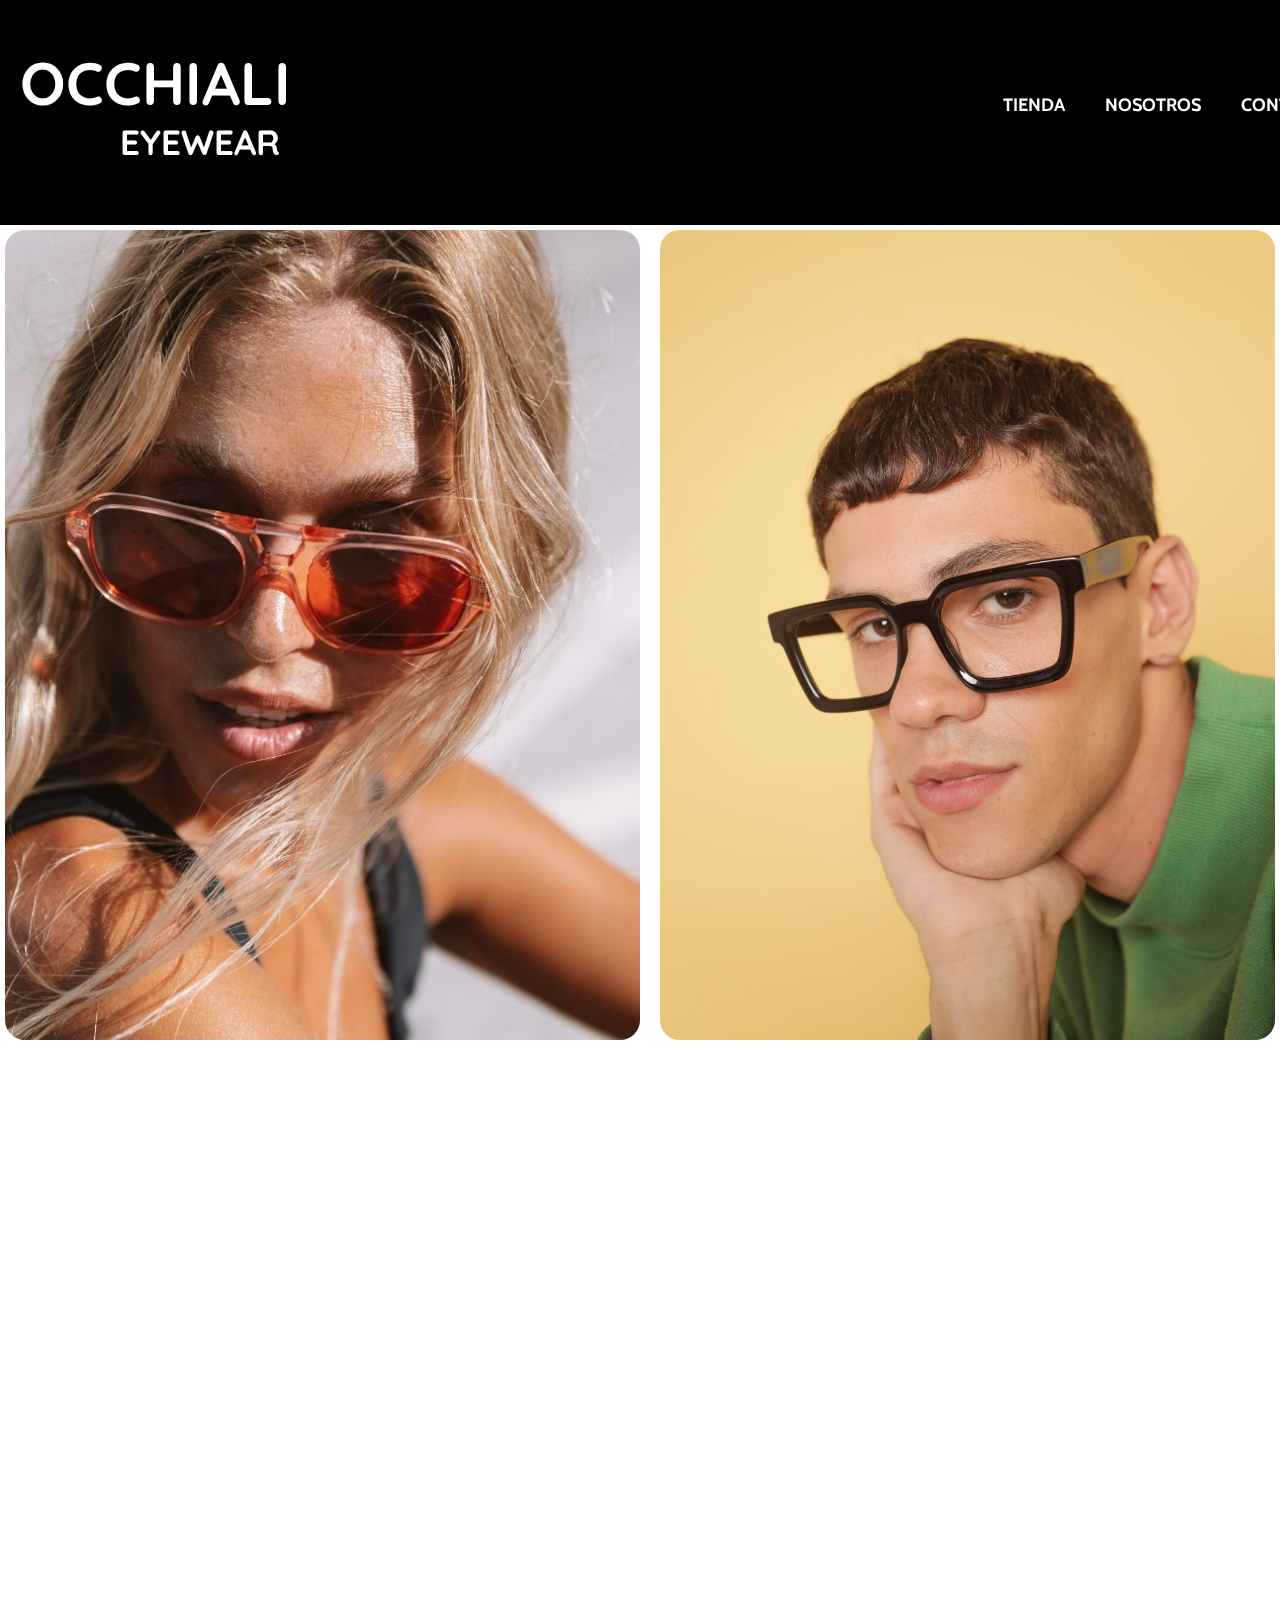
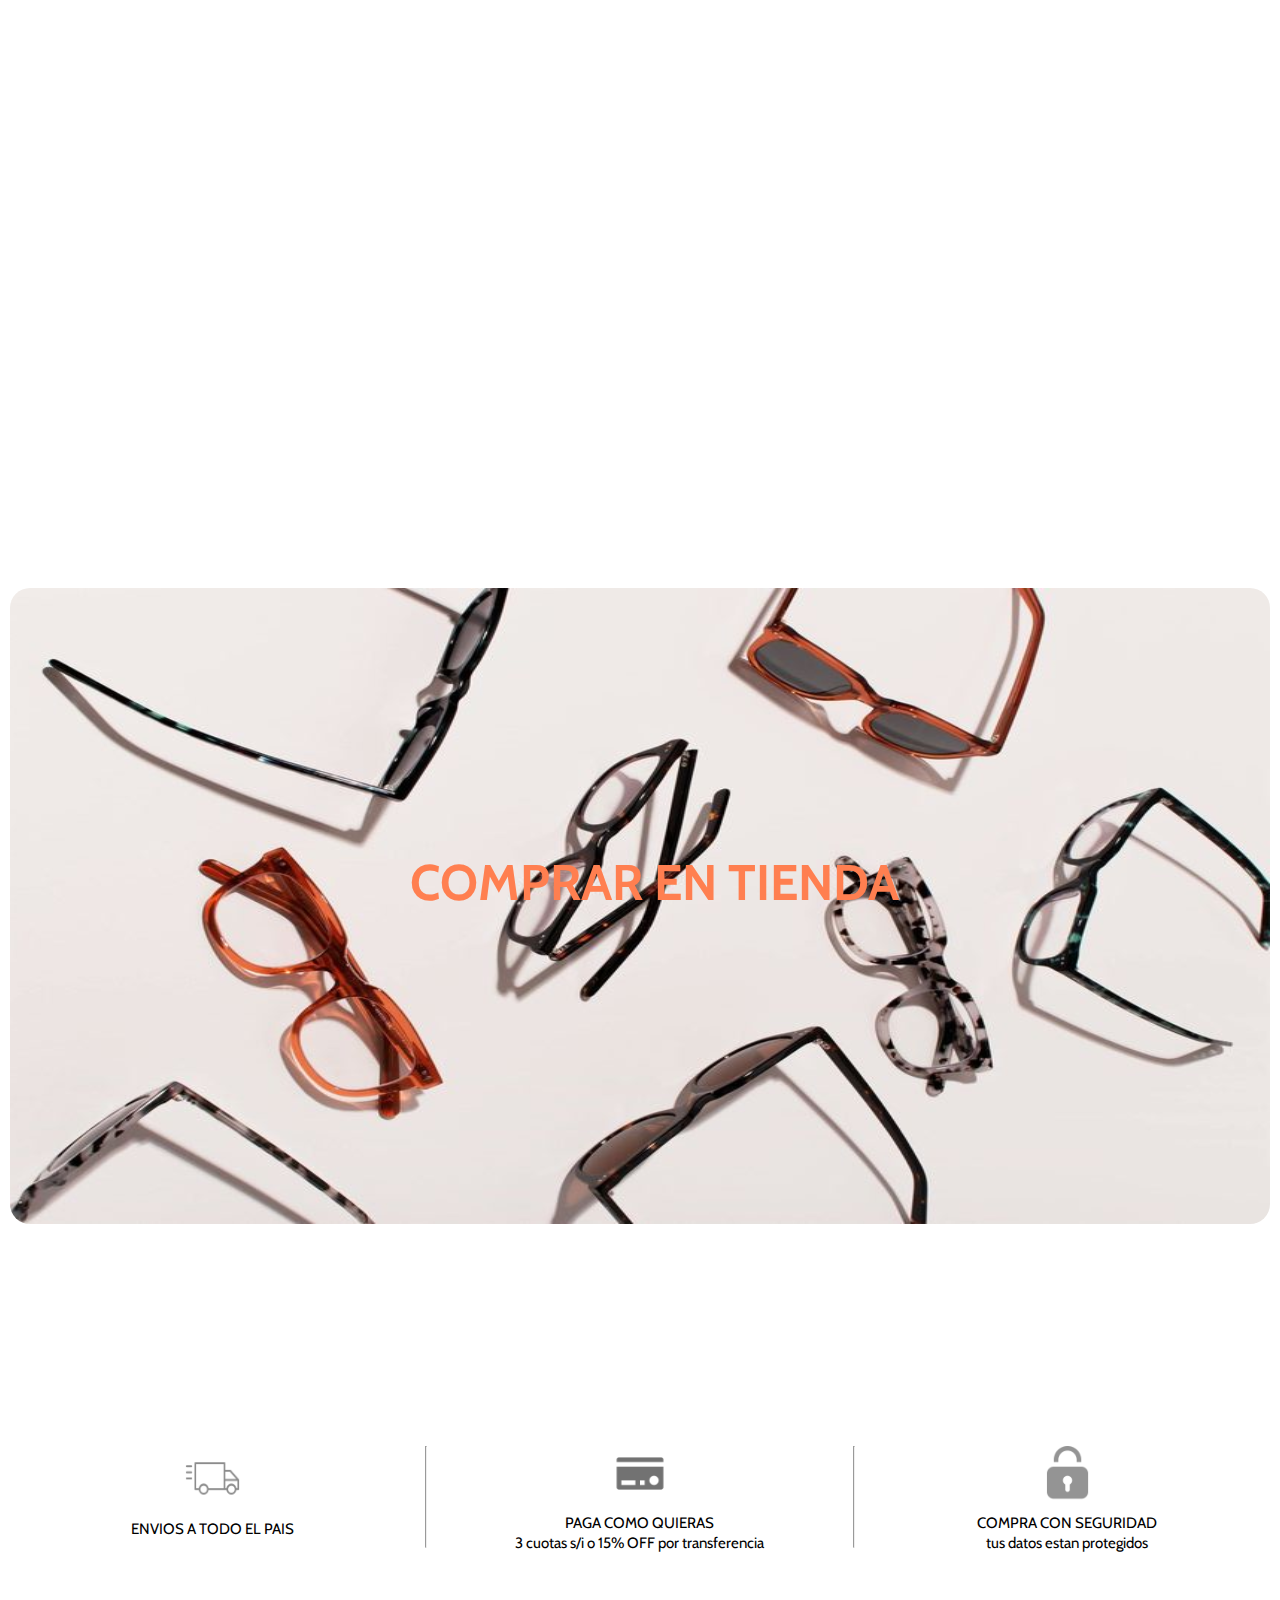
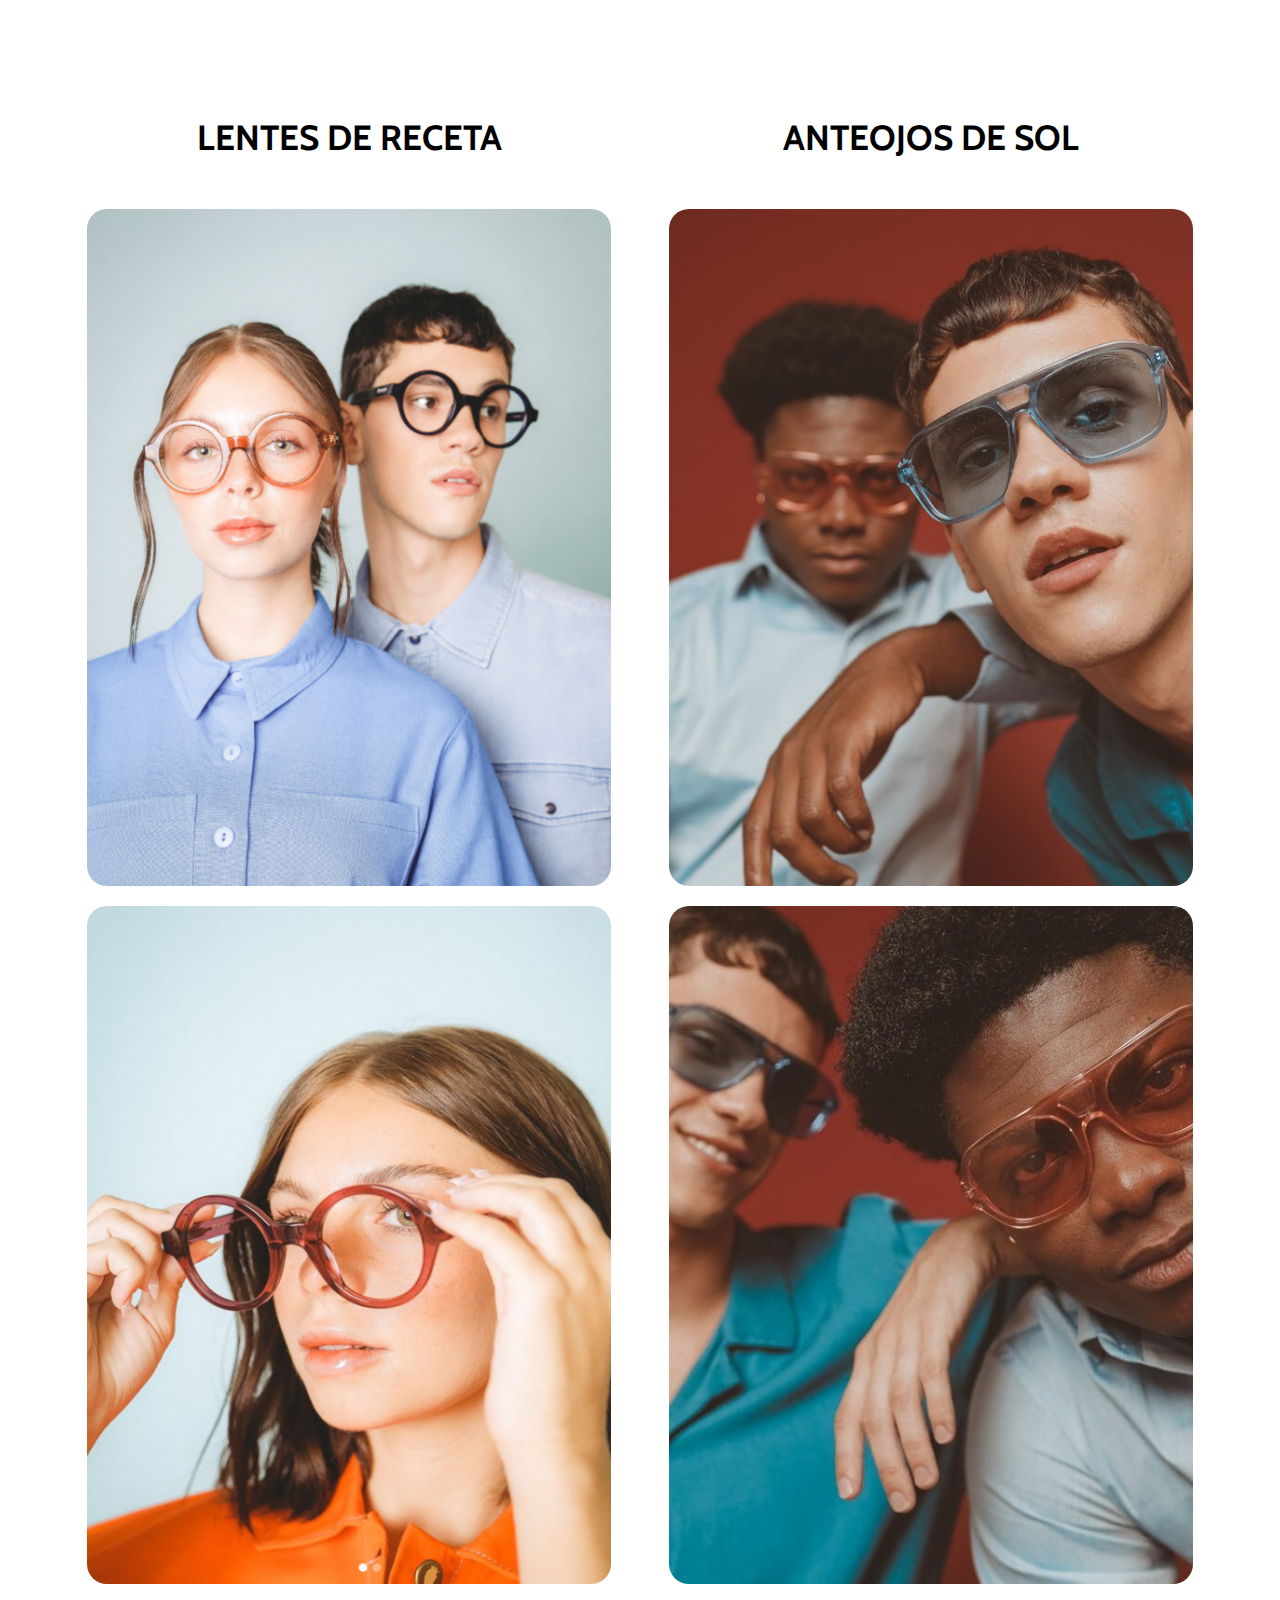
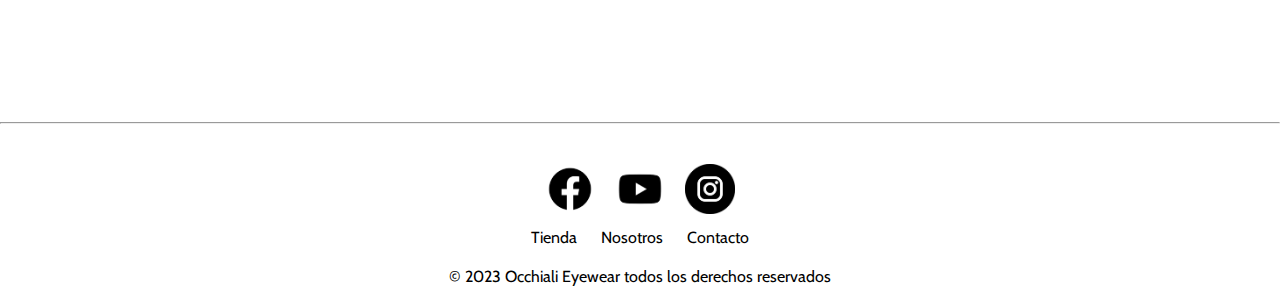
==== commit 221b4438: "Actualizacion carusel del index con js" ====
--- a/index.html
+++ b/index.html
@@ -23,35 +23,40 @@
 
 <body>
 
-    <header>
-        <div class="contenedorImgHeader">
-            <img src="./img/fotoHeader.jpg" alt="" class="imgHeader">
-        </div>
+    <header class="headerPages">
 
         <!-- NAVEGADOR -->
 
-        <nav data-aos="fade-right" data-aos-delay="130" data-aos-duration="1000" data-aos-easing="ease-in-out">
+        <nav data-aos="fade-right" data-aos-delay="130" data-aos-duration="1000" data-aos-easing="ease-in-out"
+            class="navPages">
 
             <!-- TITULOS -->
 
-            <div class="contenedorTitulo">
-                <h1 class="titulo">OCCHIALI</h1>
-                <h2 class="tituloDos">EYEWEAR</h2>
+            <div class="contenedorTituloPages">
+                <h1 class="tituloPages">OCCHIALI</h1>
+                <h2 class="tituloDosPages">EYEWEAR</h2>
             </div>
             <ul>
                 <li>
-                    <a href="./pages/tienda.html" class="paginas">TIENDA</a>
+                    <a href="./pages/tienda.html" class="paginasPages">TIENDA</a>
                 </li>
                 <li>
-                    <a href="./pages/nosotros.html" class="paginas">NOSOTROS</a>
+                    <a href="./pages/nosotros.html" class="paginasPages">NOSOTROS</a>
                 </li>
                 <li>
-                    <a href="./pages/contacto.html" class="paginas">CONTACTO</a>
+                    <a href="./pages/contacto.html" class="paginasPages">CONTACTO</a>
                 </li>
             </ul>
         </nav>
 
     </header>
+
+    <!-- CARUSEL -->
+
+    <div class="carusel">
+        <img src="" id="imgCarusel">
+        <img src="" id="imgCaruselDos">
+    </div>
 
     <!-- GRILLAS CON LOS LENTES MAS BUSCADOS  -->
 
@@ -155,7 +160,7 @@
 
     <section class="contenedorTienda">
         <div class="accesoTienda">
-            <img src="./img/gift.gif" alt="" class="imgTienda">
+            <img src="./img/img-tienda.jpg" alt="" class="imgTienda">
             <a href="./pages/tienda.html">
                 <p class="textoTienda">COMPRAR EN TIENDA</p>
             </a>
@@ -234,6 +239,7 @@
     <script>
         AOS.init();
     </script>
+    <script src="/js/main.js"></script>
 
 </body>
 
--- a/css/style.css
+++ b/css/style.css
@@ -11,15 +11,11 @@
 
 header {
     width: 100%;
-    height: 600px;
-    background-repeat: no-repeat;
+    height: 25vh;
+    background-color: black;
     background-size: 100%;
 }
 
-.imgHeader {
-    width: 100%;
-    height: 90vh;
-}
 
 nav {
     display: flex;
@@ -27,19 +23,15 @@
     position: absolute;
     z-index: 1;
     top: 5%;
-}
-
-.contenedorTitulo {
-    margin: 10px;
 }
 
 .titulo {
     font-family: 'Quicksand', sans-serif;
     font-size: 60px;
     color: #fff;
-    background-color: rgba(128, 128, 128, 0.537);
     border-radius: 20px;
     padding: 10px;
+    font-weight: bold;
 }
 
 .tituloDos {
@@ -47,9 +39,9 @@
     font-size: 35px;
     margin-left: 100px;
     color: #fff;
-    background-color: rgba(128, 128, 128, 0.537);
     border-radius: 20px;
     padding: 10px;
+    font-weight: bold;
 }
 
 ul {
@@ -69,13 +61,29 @@
     margin: 10px;
     font-weight: bold;
     font-size: 18px;
-    background-color: rgba(128, 128, 128, 0.537);
     border-radius: 20px;
     padding: 10px;
 }
 
 .paginas:hover {
-    color: black;
+    color: #ffffff4e;
+}
+
+/* CARUSEL DE IMAGENES */
+
+.carusel {
+    display: flex;
+    flex-direction: row;
+    justify-content: center;
+    gap: 20px;
+    padding: 5px;
+} 
+
+#imgCarusel, #imgCaruselDos {
+    width: 50%;
+    height: 90vh;
+    object-fit: cover;
+    border-radius: 20px;
 }
 
 /* GRILLA LOS ANTEOJOS MAS BUSCADOS */
@@ -84,7 +92,7 @@
     display: flex;
     justify-content: center;
     margin-bottom: 5%;
-    margin-top: 12%;
+    margin-top: 7%;
 }
 
 .buscado {
@@ -151,46 +159,43 @@
     margin-left: 10px;
     padding: 8px;
     border-radius: 10px;
-    background-color: rgba(255, 127, 80, 0.543);
+    background-color: rgb(255, 127, 80);
     border: none;
 }
 
 .comprar:hover {
-    background-color: rgba(95, 158, 160, 0.482);
+    background-color: rgb(95, 158, 160);
     cursor: pointer;
 }
 
 /* ACCESO A LA TIENDA */
-
-.contenedorTienda {
-    height: 50%;
-}
 
 .accesoTienda {
     position: relative;
     display: flex;
-    height: 100vh;
-    width: 80%;
-    justify-content: center;
-    left: 8%;
+    height: 120vh;
+    width: 100%;
+    align-items: center;
+    padding: 10px;
 }
 
 .imgTienda {
-    width: 80%;
-    height: 100%;
+    width: 100%;
+    height: 60%;
+    border-radius: 20px;
 }
 
 .textoTienda {
     position: absolute;
     top: 45%;
     left: 32%;
-    color: #fff;
+    color: rgb(255, 127, 80);
     font-size: 50px;
     font-weight: bold;
 }
 
 .textoTienda:hover {
-    color: black;
+    color:  rgb(95, 158, 160);
 }
 
 /* PROMOCION ENVIO GARTIS, DESCUENTO Y SEGURIDAD EN LA PAGINA */
@@ -432,13 +437,13 @@
     margin: 10px 0px;
     padding: 10px;
     border: none;
-    background-color: rgba(255, 127, 80, 0.543);
+    background-color: rgb(255, 127, 80);
     cursor: pointer;
     border-radius: 10px;
 }
 
 .enviar:hover {
-    background-color: rgba(95, 158, 160, 0.482);
+    background-color: rgb(95, 158, 160);
 }
 
 .contenedorDatos {
@@ -496,14 +501,25 @@
 
     ul {
         margin-left: 0;
+        margin-top: 15px;
     }
 
     .paginas {
         font-size: 13px;
     }
 
+    .carusel {
+        display: flex;
+        flex-direction: column;
+    }
+
+    #imgCarusel, #imgCaruselDos {
+        height: 40vh;
+        width: 100%;
+    }
+
     .contenedorBuscado {
-        margin-top: 30%;
+        margin-top: 20%;
     }
 
     .buscado {
@@ -530,30 +546,24 @@
         font-size: 15px;
     }
 
-    .contenedorTienda {
-        height: 40vh;
-    }
-
     .accesoTienda {
-        height: 100%;
+        height: 20%;
     }
 
     .imgTienda {
-        width: 90%;
-        height: 40vh;
+        width: 100%;
+        height: 20vh;
     }
 
     .textoTienda {
         width: 100%;
         font-size: 25px;
         text-align: center;
-        margin-top: 10px;
         left: 5%;
     }
 
     .imgPromocion {
-        width: 30%;
-        height: 40%;
+        width: 20%;
         object-fit: cover;
     }
 
@@ -573,6 +583,11 @@
         margin: 20px;
     }
 
+    .contenedorGrillaFotos {
+        display: flex;
+        flex-direction: column;
+    }
+
     .lentes {
         font-size: 25px;
         text-align: center;
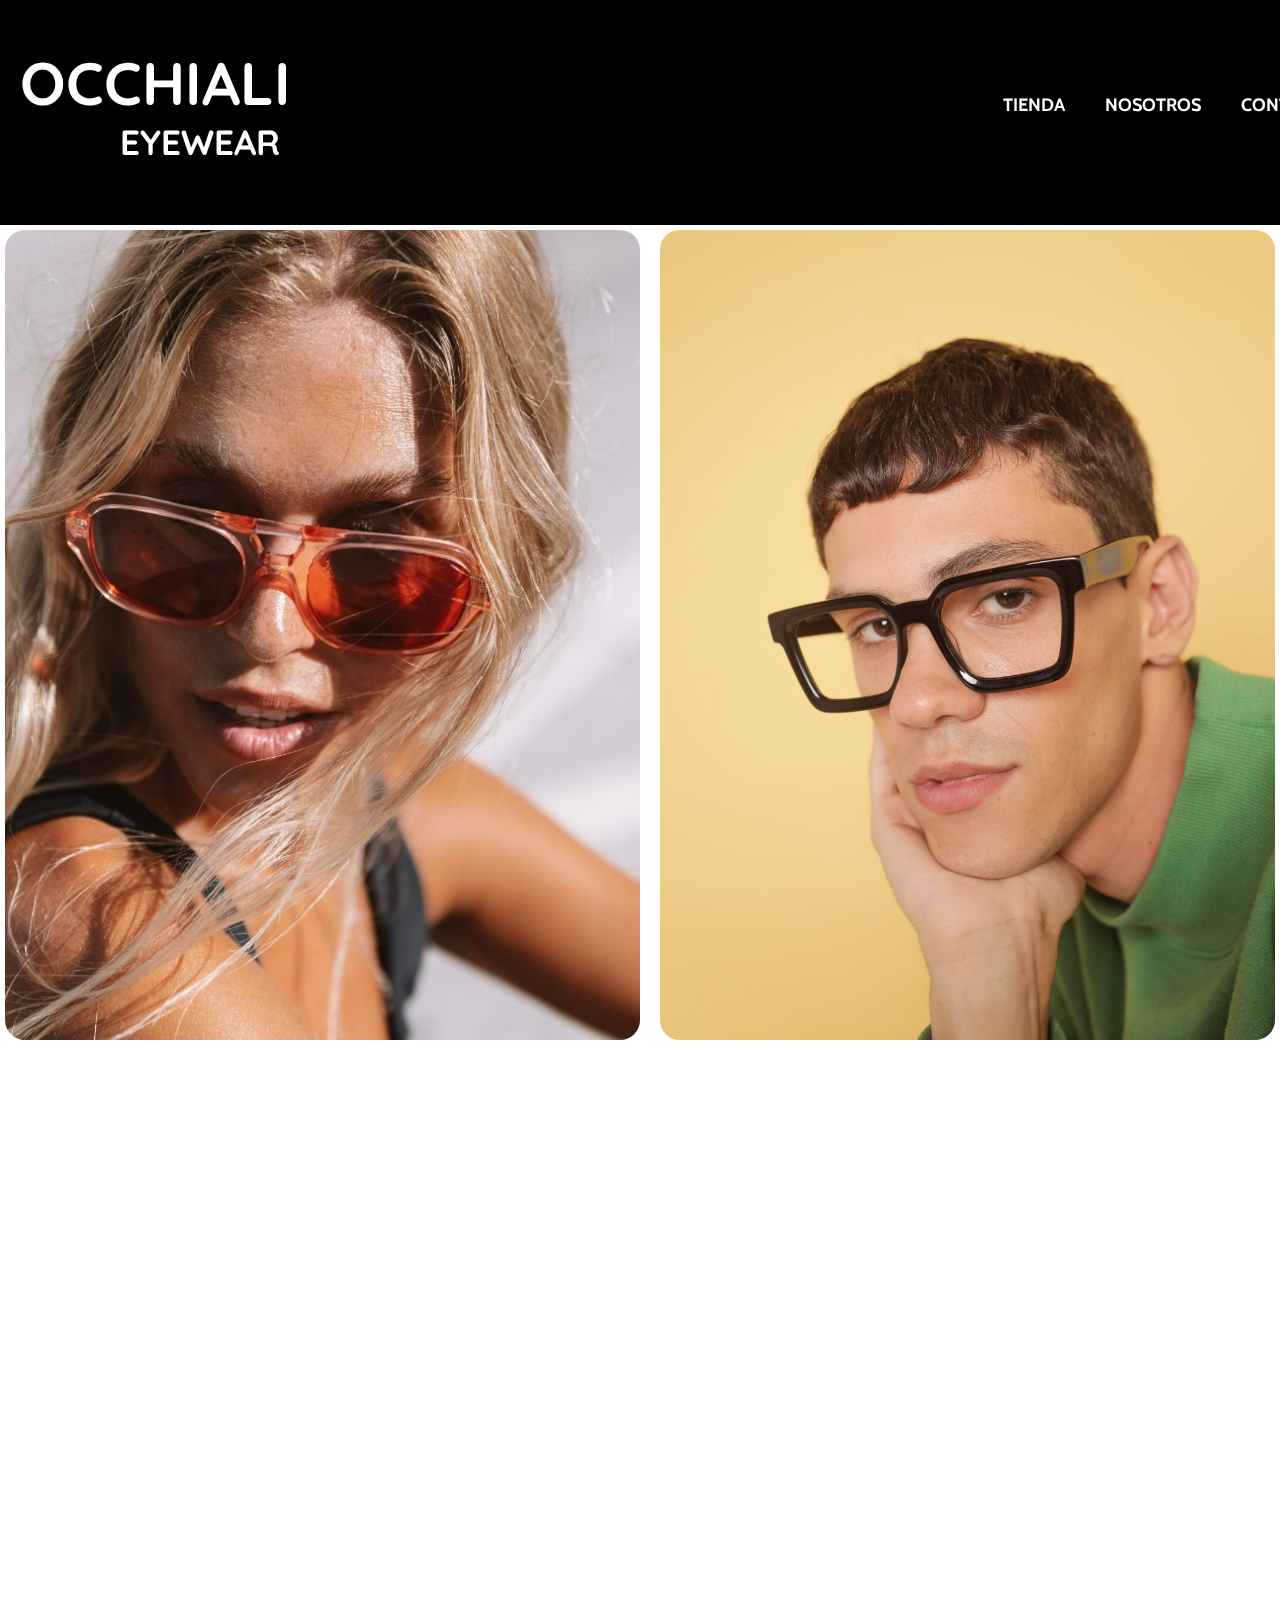
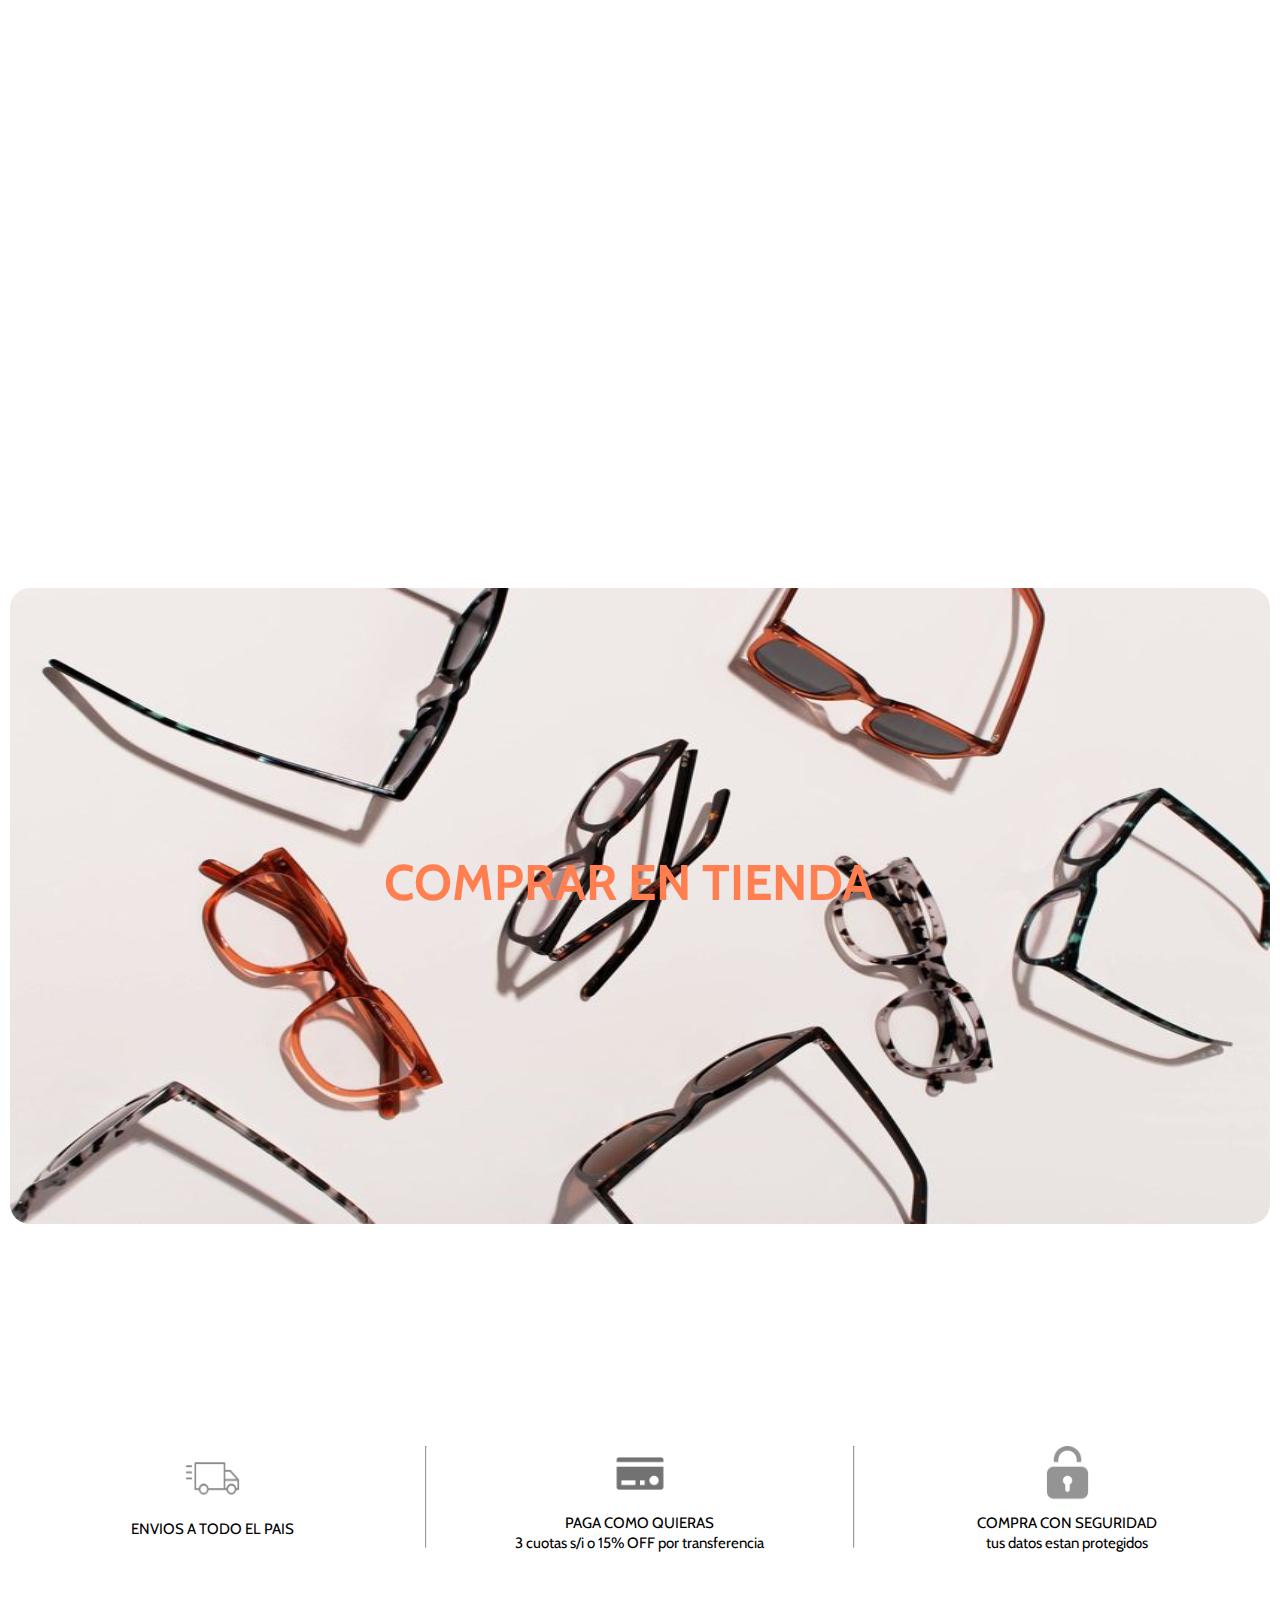
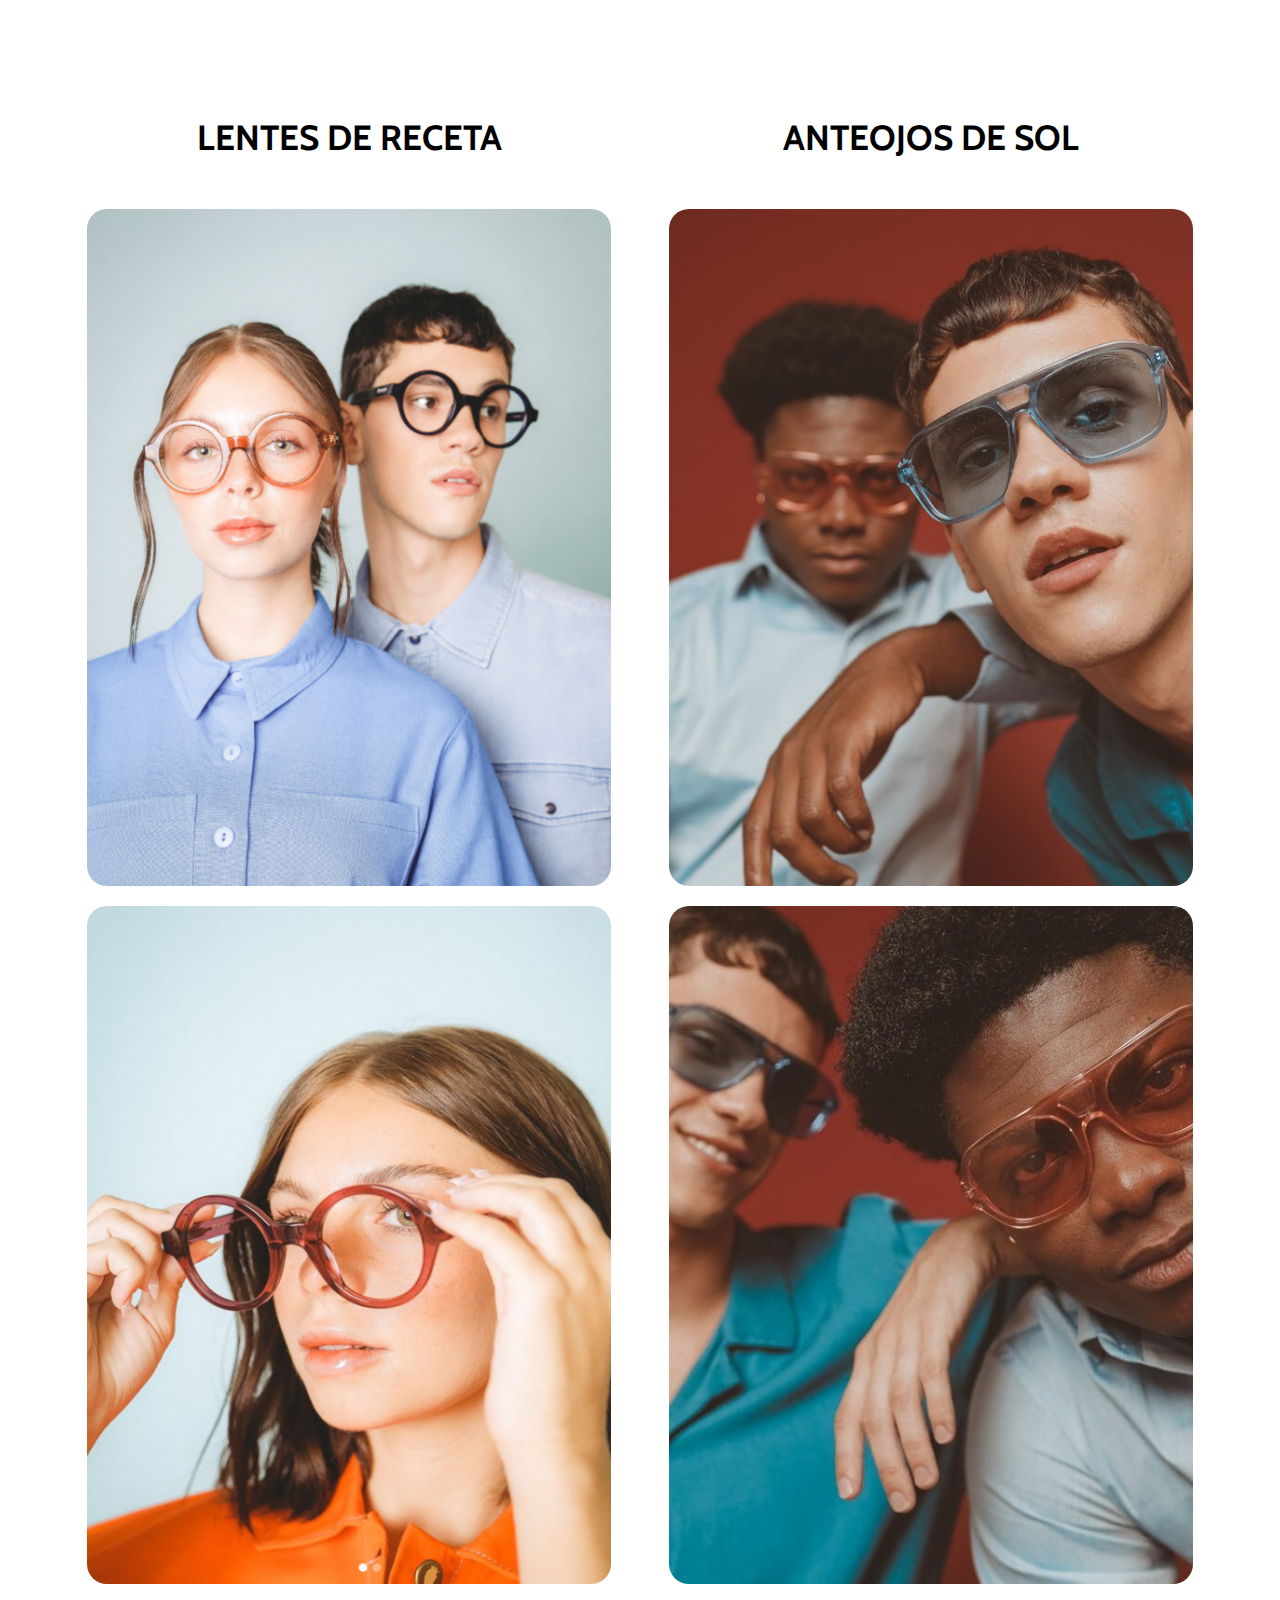
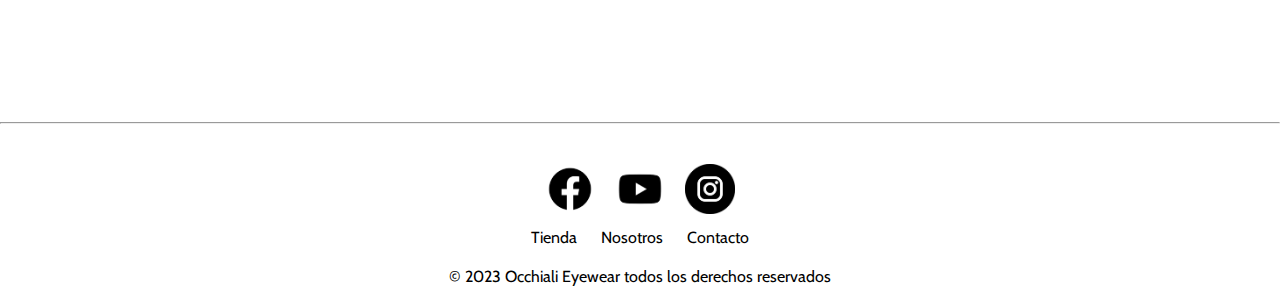
==== commit 0c5cd652: "Arreglo de las imagenes de los caruseles, agrego archivo JSON con los productos, renderizo las card " ====
--- a/index.html
+++ b/index.html
@@ -18,6 +18,7 @@
     <link rel="shortcout icon" href="./img/icono.png">
     <!-- CSS -->
     <link rel="stylesheet" href="./css/style.css">
+    <link rel="preconnect" href="">
     <title>OCCHIALI EYEWEAR</title>
 </head>
 
@@ -65,96 +66,7 @@
         <h3 class="buscado">LOS MAS BUSCADOS!</h3>
     </div>
 
-    <main data-aos="fade-right" data-aos-delay="130" data-aos-duration="1000" data-aos-easing="ease-in-out">
-        <div class="loMasBuscado">
-            <div class="contenedorImg">
-                <img src="./img/CALI.jpg" alt="CALI" class="imgBuscado">
-                <img src="./img/CALI-DOS.jpg" alt="CALI" class="imgBuscado">
-            </div>
-            <div class="contenedorDescripcion">
-                <p class="descripcion">CALI</p>
-                <p class="descripcion">$30.000</p>
-            </div>
-            <button class="comprar">COMPRAR</button>
-        </div>
-        <div class="loMasBuscado">
-            <div class="contenedorImg">
-                <img src="./img/Oslo-C2-T1.jpg" alt="OSLO" class="imgBuscado">
-                <img src="./img/Oslo-C2-T2.jpg" alt="OSLO" class="imgBuscado">
-            </div>
-            <div class="contenedorDescripcion">
-                <p class="descripcion">OSLO</p>
-                <p class="descripcion">$40.000</p>
-            </div>
-            <button class="comprar">COMPRAR</button>
-        </div>
-        <div class="loMasBuscado">
-            <div class="contenedorImg">
-                <img src="./img/Kenia-C3-T1-1536x1536.jpg" alt="KENIA" class="imgBuscado">
-                <img src="./img/Kenia-C3-T2-1536x1536.jpg" alt="KENIA" class="imgBuscado">
-            </div>
-            <div class="contenedorDescripcion">
-                <p class="descripcion">KENIA</p>
-                <p class="descripcion">$25.000</p>
-            </div>
-            <button class="comprar">COMPRAR</button>
-        </div>
-        <div class="loMasBuscado">
-            <div class="contenedorImg">
-                <img src="./img/3R6A6145.jpg" alt="ALBANIA" class="imgBuscado">
-                <img src="./img/Albania-C5-T2-web.jpg" alt="ALBANIA" class="imgBuscado">
-            </div>
-            <div class="contenedorDescripcion">
-                <p class="descripcion">ALBANIA</p>
-                <p class="descripcion">$40.000</p>
-            </div>
-            <button class="comprar">COMPRAR</button>
-        </div>
-        <div class="loMasBuscado">
-            <div class="contenedorImg">
-                <img src="./img/3R6A6156.jpg" alt="RABAT" class="imgBuscado">
-                <img src="./img/Rabat-C4-T2-web.jpg" alt="RABAT" class="imgBuscado">
-            </div>
-            <div class="contenedorDescripcion">
-                <p class="descripcion">RABAT</p>
-                <p class="descripcion">$30.000</p>
-            </div>
-            <button class="comprar">COMPRAR</button>
-        </div>
-        <div class="loMasBuscado">
-            <div class="contenedorImg">
-                <img src="./img/Porto-C2-T1-1536x1536.jpg" alt="PORTO" class="imgBuscado">
-                <img src="./img/Porto-C2-T2-1-1536x1536.jpg" alt="PORTO" class="imgBuscado">
-            </div>
-            <div class="contenedorDescripcion">
-                <p class="descripcion">PORTO</p>
-                <p class="descripcion">$35.000</p>
-            </div>
-            <button class="comprar">COMPRAR</button>
-        </div>
-        <div class="loMasBuscado">
-            <div class="contenedorImg">
-                <img src="./img/POSITANO.jpg" alt="POSSITANI" class="imgBuscado">
-                <img src="./img/POSITANO-DOS.jpg" alt="POSITANO" class="imgBuscado">
-            </div>
-            <div class="contenedorDescripcion">
-                <p class="descripcion">POSITANO</p>
-                <p class="descripcion">$44.000</p>
-            </div>
-            <button class="comprar">COMPRAR</button>
-        </div>
-        <div class="loMasBuscado">
-            <div class="contenedorImg">
-                <img src="./img/GLASGLOW.jpg" alt="GLASGLOW" class="imgBuscado">
-                <img src="./img/GLASGLOW-DOS.jpg" alt="GLASGLOW" class="imgBuscado">
-            </div>
-            <div class="contenedorDescripcion">
-                <p class="descripcion">GLASGLOW</p>
-                <p class="descripcion">$35.000</p>
-            </div>
-            <button class="comprar">COMPRAR</button>
-        </div>
-    </main>
+    <main data-aos="fade-right" data-aos-delay="130" data-aos-duration="1000" data-aos-easing="ease-in-out" id="masBuscado"></main>
 
     <!-- COMPRAR EN TIENDA -->
 
@@ -239,7 +151,7 @@
     <script>
         AOS.init();
     </script>
-    <script src="/js/main.js"></script>
+    <script src="./js/main.js"></script>
 
 </body>
 
--- a/css/style.css
+++ b/css/style.css
@@ -188,7 +188,7 @@
 .textoTienda {
     position: absolute;
     top: 45%;
-    left: 32%;
+    left: 30%;
     color: rgb(255, 127, 80);
     font-size: 50px;
     font-weight: bold;
@@ -432,6 +432,12 @@
     padding: 10px;
 }
 
+::placeholder {
+    font-family: 'Cabin', sans-serif;
+    padding: 10px;
+    font-size: 15px;
+}
+
 .enviar {
     width: 20%;
     margin: 10px 0px;
@@ -530,6 +536,7 @@
         display: grid;
         grid-template-columns: repeat(1, 1fr);
         gap: 0;
+        margin-bottom: 20px;
     }
 
     .loMasBuscado {
@@ -559,7 +566,7 @@
         width: 100%;
         font-size: 25px;
         text-align: center;
-        left: 5%;
+        left: 3%;
     }
 
     .imgPromocion {
@@ -572,6 +579,7 @@
         flex-direction: column;
         width: 70%;
         margin-left: 15%;
+        margin-top: 30px;
     }
 
     .promocionInfo {
